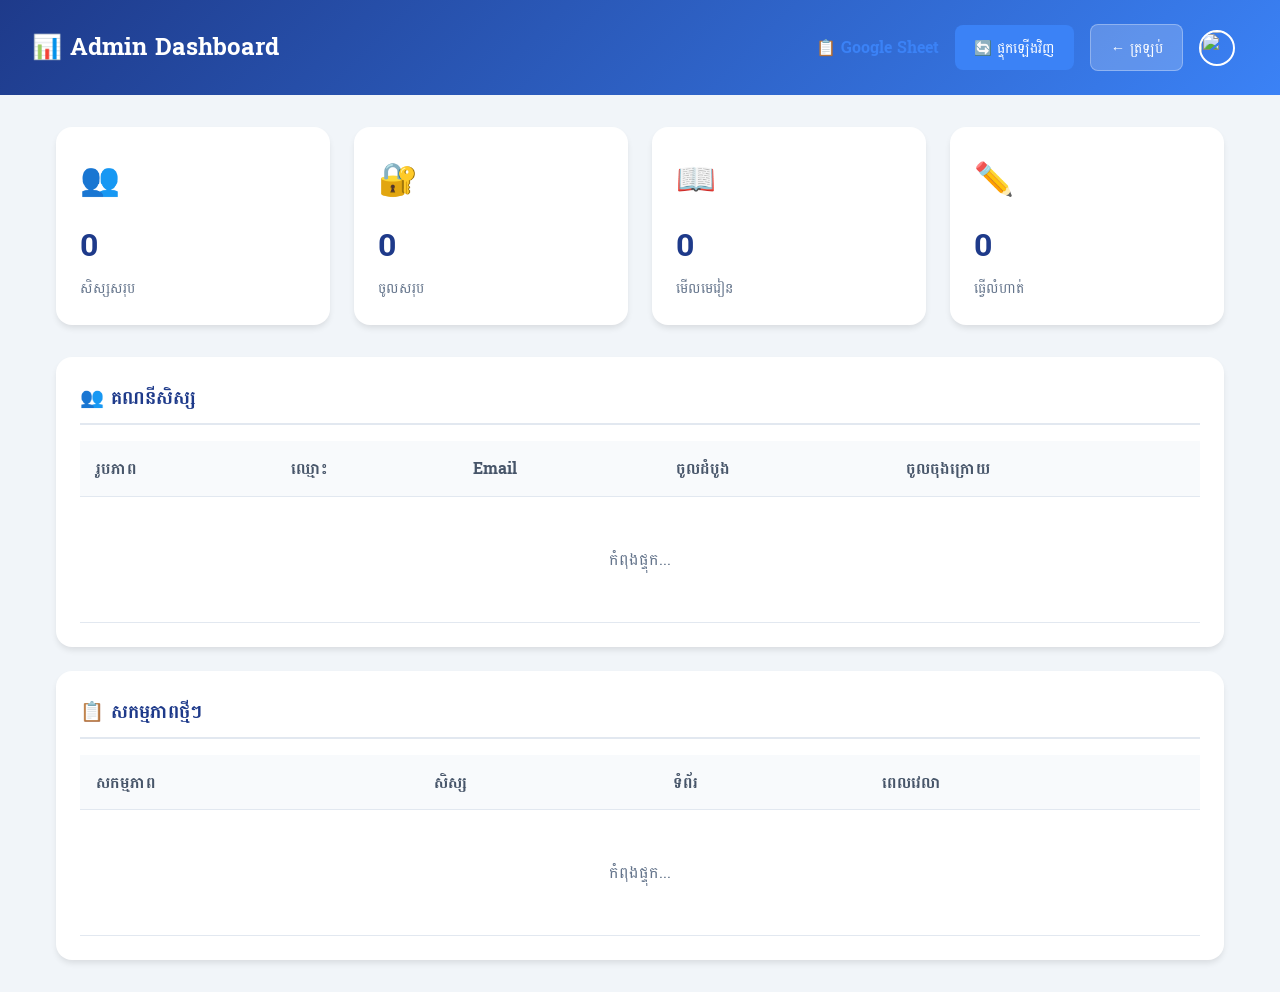
==== admin.html @ a10d77ac "Update with real Google Apps Script URL" ====
<!DOCTYPE html>
<html lang="km">
<head>
    <meta charset="UTF-8">
    <meta name="viewport" content="width=device-width, initial-scale=1.0">
    <title>Admin Dashboard - គណិតវិទ្យា</title>
    <link rel="preconnect" href="https://fonts.googleapis.com">
    <link href="https://fonts.googleapis.com/css2?family=Battambang:wght@300;400;500;600;700;800;900&display=swap" rel="stylesheet">
    <style>
        * { margin: 0; padding: 0; box-sizing: border-box; }
        
        body {
            min-height: 100vh;
            background: #f1f5f9;
            font-family: 'Battambang', sans-serif;
        }
        
        .header {
            background: linear-gradient(135deg, #1e3a8a 0%, #3b82f6 100%);
            color: white;
            padding: 1.5rem 2rem;
            display: flex;
            justify-content: space-between;
            align-items: center;
        }
        
        .header-title {
            font-size: 1.5rem;
            font-weight: 700;
        }
        
        .header-actions {
            display: flex;
            gap: 1rem;
            align-items: center;
        }
        
        .user-info {
            display: flex;
            align-items: center;
            gap: 0.8rem;
        }
        
        .user-avatar {
            width: 36px;
            height: 36px;
            border-radius: 50%;
            border: 2px solid white;
        }
        
        .back-btn {
            padding: 0.6rem 1.2rem;
            background: rgba(255,255,255,0.2);
            border: 1px solid rgba(255,255,255,0.3);
            color: white;
            border-radius: 8px;
            cursor: pointer;
            font-family: 'Battambang', sans-serif;
            font-size: 0.9rem;
        }
        
        .back-btn:hover {
            background: rgba(255,255,255,0.3);
        }
        
        .container {
            max-width: 1200px;
            margin: 2rem auto;
            padding: 0 1rem;
        }
        
        .stats-grid {
            display: grid;
            grid-template-columns: repeat(auto-fit, minmax(250px, 1fr));
            gap: 1.5rem;
            margin-bottom: 2rem;
        }
        
        .stat-card {
            background: white;
            border-radius: 16px;
            padding: 1.5rem;
            box-shadow: 0 4px 6px -1px rgba(0,0,0,0.1);
        }
        
        .stat-icon {
            font-size: 2rem;
            margin-bottom: 0.5rem;
        }
        
        .stat-value {
            font-size: 2rem;
            font-weight: 700;
            color: #1e3a8a;
        }
        
        .stat-label {
            font-size: 0.9rem;
            color: #64748b;
        }
        
        .section {
            background: white;
            border-radius: 16px;
            padding: 1.5rem;
            margin-bottom: 1.5rem;
            box-shadow: 0 4px 6px -1px rgba(0,0,0,0.1);
        }
        
        .section-title {
            font-size: 1.2rem;
            font-weight: 700;
            color: #1e3a8a;
            margin-bottom: 1rem;
            padding-bottom: 0.5rem;
            border-bottom: 2px solid #e2e8f0;
        }
        
        .table-container {
            overflow-x: auto;
        }
        
        table {
            width: 100%;
            border-collapse: collapse;
        }
        
        th, td {
            padding: 0.8rem 1rem;
            text-align: left;
            border-bottom: 1px solid #e2e8f0;
        }
        
        th {
            background: #f8fafc;
            font-weight: 600;
            color: #475569;
        }
        
        tr:hover {
            background: #f8fafc;
        }
        
        .user-cell {
            display: flex;
            align-items: center;
            gap: 0.8rem;
        }
        
        .user-cell img {
            width: 32px;
            height: 32px;
            border-radius: 50%;
        }
        
        .badge {
            padding: 0.3rem 0.8rem;
            border-radius: 20px;
            font-size: 0.8rem;
            font-weight: 600;
        }
        
        .badge-login {
            background: #dcfce7;
            color: #16a34a;
        }
        
        .badge-view {
            background: #dbeafe;
            color: #2563eb;
        }
        
        .badge-exercise {
            background: #fef3c7;
            color: #d97706;
        }
        
        .loading {
            text-align: center;
            padding: 3rem;
            color: #64748b;
        }
        
        .refresh-btn {
            padding: 0.6rem 1.2rem;
            background: #3b82f6;
            color: white;
            border: none;
            border-radius: 8px;
            cursor: pointer;
            font-family: 'Battambang', sans-serif;
            font-size: 0.9rem;
        }
        
        .refresh-btn:hover {
            background: #2563eb;
        }
        
        .sheet-link {
            color: #3b82f6;
            text-decoration: none;
            font-weight: 600;
        }
        
        .sheet-link:hover {
            text-decoration: underline;
        }
    </style>
</head>
<body>
    <header class="header">
        <h1 class="header-title">📊 Admin Dashboard</h1>
        <div class="header-actions">
            <a href="https://docs.google.com/spreadsheets/d/1l9V4UVnve5cp9ut5Rghq6HbouIcmZEASnyBq2fYlg0M/edit?gid=0#gid=0" target="_blank" class="sheet-link">📋 Google Sheet</a>
            <button class="refresh-btn" onclick="loadData()">🔄 ផ្ទុកឡើងវិញ</button>
            <button class="back-btn" onclick="window.location.href='index.html'">← ត្រឡប់</button>
            <div class="user-info">
                <img id="userAvatar" class="user-avatar" src="" alt="">
                <span id="userName"></span>
            </div>
        </div>
    </header>
    
    <div class="container">
        <div class="stats-grid">
            <div class="stat-card">
                <div class="stat-icon">👥</div>
                <div class="stat-value" id="totalUsers">0</div>
                <div class="stat-label">សិស្សសរុប</div>
            </div>
            <div class="stat-card">
                <div class="stat-icon">🔐</div>
                <div class="stat-value" id="totalLogins">0</div>
                <div class="stat-label">ចូលសរុប</div>
            </div>
            <div class="stat-card">
                <div class="stat-icon">📖</div>
                <div class="stat-value" id="totalViews">0</div>
                <div class="stat-label">មើលមេរៀន</div>
            </div>
            <div class="stat-card">
                <div class="stat-icon">✏️</div>
                <div class="stat-value" id="totalExercises">0</div>
                <div class="stat-label">ធ្វើលំហាត់</div>
            </div>
        </div>
        
        <div class="section">
            <h2 class="section-title">👥 គណនីសិស្ស</h2>
            <div class="table-container">
                <table>
                    <thead>
                        <tr>
                            <th>រូបភាព</th>
                            <th>ឈ្មោះ</th>
                            <th>Email</th>
                            <th>ចូលដំបូង</th>
                            <th>ចូលចុងក្រោយ</th>
                        </tr>
                    </thead>
                    <tbody id="usersTable">
                        <tr><td colspan="5" class="loading">កំពុងផ្ទុក...</td></tr>
                    </tbody>
                </table>
            </div>
        </div>
        
        <div class="section">
            <h2 class="section-title">📋 សកម្មភាពថ្មីៗ</h2>
            <div class="table-container">
                <table>
                    <thead>
                        <tr>
                            <th>សកម្មភាព</th>
                            <th>សិស្ស</th>
                            <th>ទំព័រ</th>
                            <th>ពេលវេលា</th>
                        </tr>
                    </thead>
                    <tbody id="activityTable">
                        <tr><td colspan="4" class="loading">កំពុងផ្ទុក...</td></tr>
                    </tbody>
                </table>
            </div>
        </div>
    </div>
    
    <!-- Firebase SDK -->
    <script src="https://www.gstatic.com/firebasejs/10.12.0/firebase-app-compat.js"></script>
    <script src="https://www.gstatic.com/firebasejs/10.12.0/firebase-auth-compat.js"></script>
    <script src="https://www.gstatic.com/firebasejs/10.12.0/firebase-firestore-compat.js"></script>
    
    <script src="js/firebase-config.js"></script>
    
    <script>
        const userAvatar = document.getElementById('userAvatar');
        const userName = document.getElementById('userName');
        
        // Google Sheet URL - Replace with your actual sheet URL
        const GOOGLE_SHEET_URL = 'https://script.google.com/macros/s/AKfycbxwlV64c9Xj6CDhg-eD050mSfh7cs-UqHBuxwqwMRKo7W__kxbddenjR0omnur53tuB7Q/exec';
        
        // Check auth
        auth.onAuthStateChanged((user) => {
            if (!user) {
                window.location.href = 'login.html';
                return;
            }
            
            userAvatar.src = user.photoURL || '';
            userName.textContent = user.displayName || user.email;
            
            loadData();
        });
        
        // Load data from Google Sheets
        async function loadData() {
            try {
                // Fetch users
                const usersResponse = await fetch(`${GOOGLE_SHEET_URL}?action=users`);
                const users = await usersResponse.json();
                
                // Fetch activity
                const activityResponse = await fetch(`${GOOGLE_SHEET_URL}?action=activity`);
                const activity = await activityResponse.json();
                
                // Update stats
                document.getElementById('totalUsers').textContent = users.length || 0;
                
                // Count logins
                const logins = activity.filter(a => a.action === 'login');
                document.getElementById('totalLogins').textContent = logins.length || 0;
                
                // Count page views
                const views = activity.filter(a => a.action === 'view_topic');
                document.getElementById('totalViews').textContent = views.length || 0;
                
                // Count exercises
                const exercises = activity.filter(a => a.action === 'view_exercise');
                document.getElementById('totalExercises').textContent = exercises.length || 0;
                
                // Render users table
                renderUsers(users);
                
                // Render activity table
                renderActivity(activity.slice(0, 20)); // Show last 20
                
            } catch (error) {
                console.error('Error loading data:', error);
                document.getElementById('usersTable').innerHTML = 
                    '<tr><td colspan="5" style="color:#dc2626;">មានកំហុសក្នុងការផ្ទុកទិន្នន័។ សូមពិនិត្យ Google Apps Script។</td></tr>';
            }
        }
        
        // Render users table
        function renderUsers(users) {
            const tbody = document.getElementById('usersTable');
            
            if (!users || users.length === 0) {
                tbody.innerHTML = '<tr><td colspan="5" style="text-align:center;color:#64748b;">មិនទាន់មានសិស្សចុះឈ្មោះ</td></tr>';
                return;
            }
            
            tbody.innerHTML = users.map(user => `
                <tr>
                    <td><img src="${user.photo || 'https://via.placeholder.com/32'}" style="width:32px;height:32px;border-radius:50%;"></td>
                    <td>${user.name || 'មិនស្គាល់'}</td>
                    <td>${user.email || '-'}</td>
                    <td>${user.firstLogin || '-'}</td>
                    <td>${user.lastLogin || '-'}</td>
                </tr>
            `).join('');
        }
        
        // Render activity table
        function renderActivity(activity) {
            const tbody = document.getElementById('activityTable');
            
            if (!activity || activity.length === 0) {
                tbody.innerHTML = '<tr><td colspan="4" style="text-align:center;color:#64748b;">មិនទាន់មានសកម្មភាព</td></tr>';
                return;
            }
            
            tbody.innerHTML = activity.map(item => {
                let badgeClass = 'badge-login';
                let actionText = 'ចូល';
                
                if (item.action === 'view_topic') {
                    badgeClass = 'badge-view';
                    actionText = 'មើលមេរៀន';
                } else if (item.action === 'view_exercise') {
                    badgeClass = 'badge-exercise';
                    actionText = 'ធ្វើលំហាត់';
                }
                
                return `
                    <tr>
                        <td><span class="badge ${badgeClass}">${actionText}</span></td>
                        <td>${item.userName || 'មិនស្គាល់'}</td>
                        <td>${item.page || '-'}</td>
                        <td>${item.timestamp || '-'}</td>
                    </tr>
                `;
            }).join('');
        }
    </script>
</body>
</html>
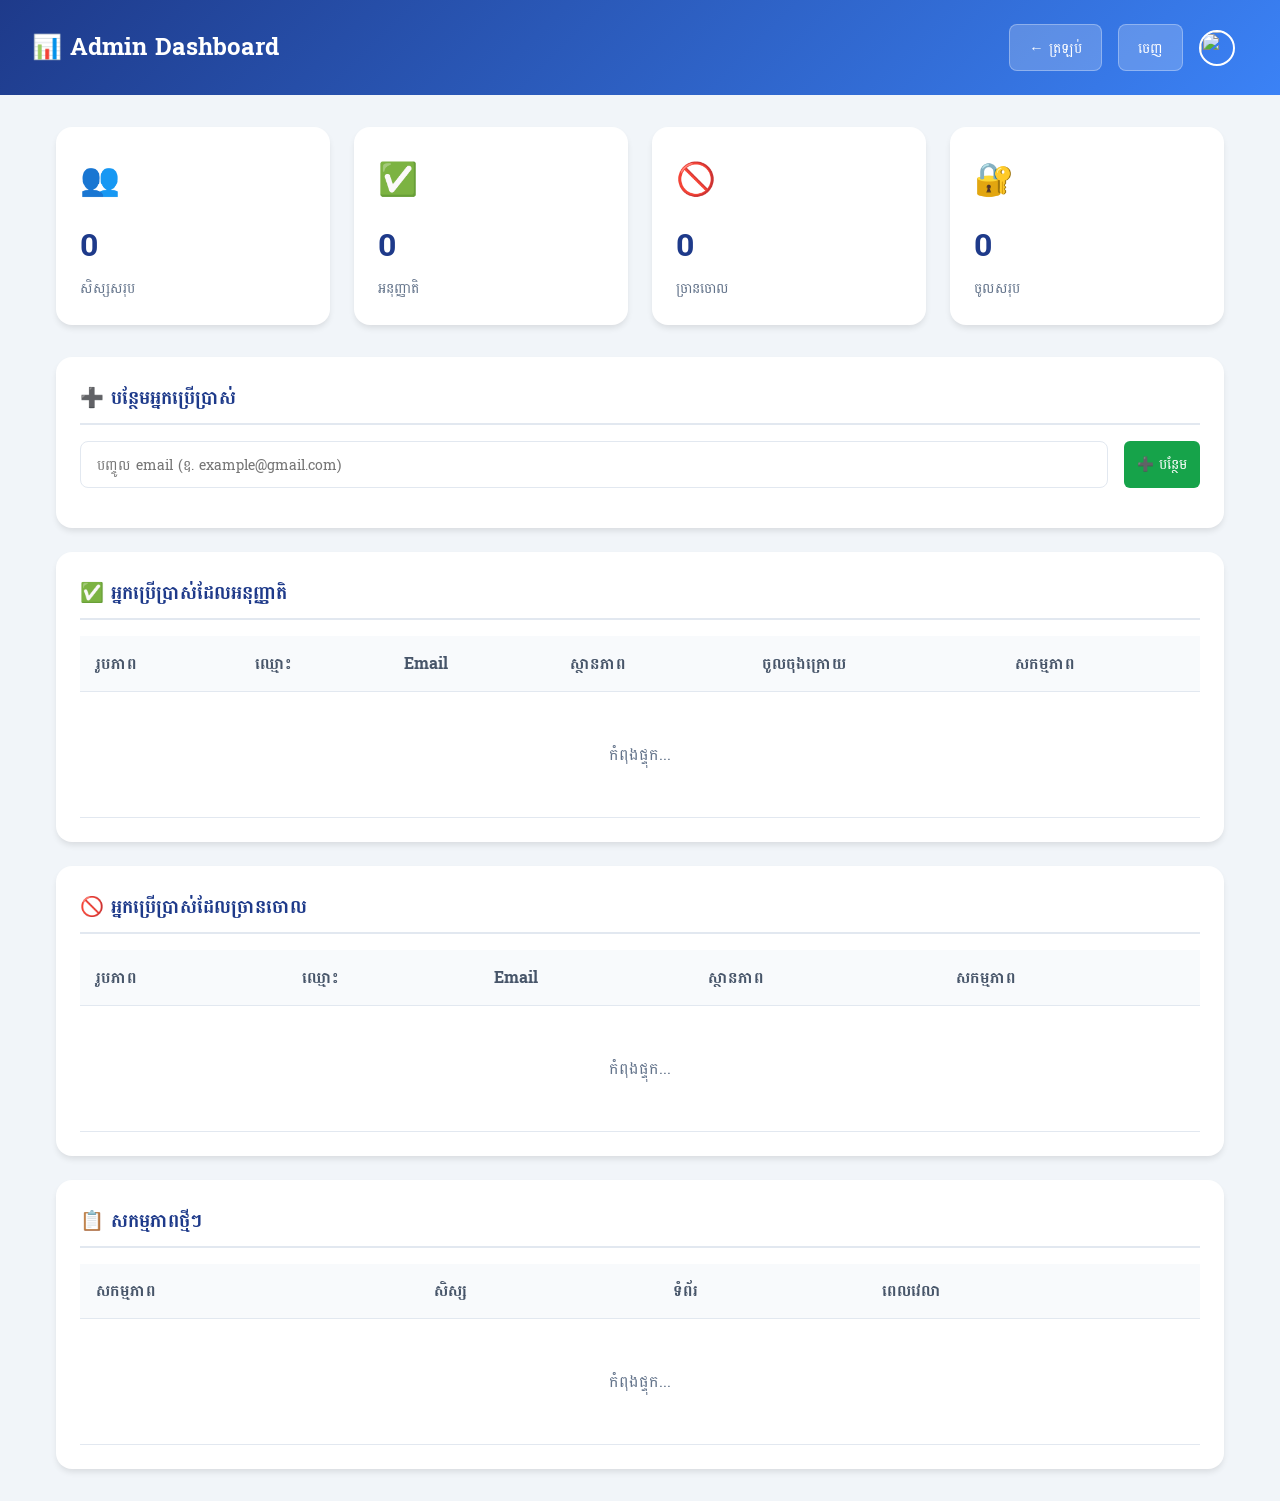
==== commit e7d013a0: "Add user management: allow/block/delete users, check access permissions" ====
--- a/admin.html
+++ b/admin.html
@@ -48,7 +48,7 @@
             border: 2px solid white;
         }
         
-        .back-btn {
+        .back-btn, .logout-btn {
             padding: 0.6rem 1.2rem;
             background: rgba(255,255,255,0.2);
             border: 1px solid rgba(255,255,255,0.3);
@@ -59,7 +59,7 @@
             font-size: 0.9rem;
         }
         
-        .back-btn:hover {
+        .back-btn:hover, .logout-btn:hover {
             background: rgba(255,255,255,0.3);
         }
         
@@ -71,7 +71,7 @@
         
         .stats-grid {
             display: grid;
-            grid-template-columns: repeat(auto-fit, minmax(250px, 1fr));
+            grid-template-columns: repeat(auto-fit, minmax(200px, 1fr));
             gap: 1.5rem;
             margin-bottom: 2rem;
         }
@@ -107,13 +107,19 @@
             box-shadow: 0 4px 6px -1px rgba(0,0,0,0.1);
         }
         
+        .section-header {
+            display: flex;
+            justify-content: space-between;
+            align-items: center;
+            margin-bottom: 1rem;
+            padding-bottom: 0.5rem;
+            border-bottom: 2px solid #e2e8f0;
+        }
+        
         .section-title {
             font-size: 1.2rem;
             font-weight: 700;
             color: #1e3a8a;
-            margin-bottom: 1rem;
-            padding-bottom: 0.5rem;
-            border-bottom: 2px solid #e2e8f0;
         }
         
         .table-container {
@@ -160,6 +166,16 @@
             font-weight: 600;
         }
         
+        .badge-allowed {
+            background: #dcfce7;
+            color: #16a34a;
+        }
+        
+        .badge-blocked {
+            background: #fee2e2;
+            color: #dc2626;
+        }
+        
         .badge-login {
             background: #dcfce7;
             color: #16a34a;
@@ -170,9 +186,69 @@
             color: #2563eb;
         }
         
-        .badge-exercise {
-            background: #fef3c7;
-            color: #d97706;
+        .btn {
+            padding: 0.4rem 0.8rem;
+            border: none;
+            border-radius: 6px;
+            cursor: pointer;
+            font-family: 'Battambang', sans-serif;
+            font-size: 0.85rem;
+        }
+        
+        .btn-danger {
+            background: #dc2626;
+            color: white;
+        }
+        
+        .btn-danger:hover {
+            background: #b91c1c;
+        }
+        
+        .btn-success {
+            background: #16a34a;
+            color: white;
+        }
+        
+        .btn-success:hover {
+            background: #15803d;
+        }
+        
+        .btn-warning {
+            background: #d97706;
+            color: white;
+        }
+        
+        .btn-warning:hover {
+            background: #b45309;
+        }
+        
+        .btn-primary {
+            background: #3b82f6;
+            color: white;
+        }
+        
+        .btn-primary:hover {
+            background: #2563eb;
+        }
+        
+        .add-user-form {
+            display: flex;
+            gap: 1rem;
+            margin-bottom: 1rem;
+        }
+        
+        .add-user-form input {
+            flex: 1;
+            padding: 0.6rem 1rem;
+            border: 1px solid #e2e8f0;
+            border-radius: 8px;
+            font-family: 'Battambang', sans-serif;
+            font-size: 0.9rem;
+        }
+        
+        .add-user-form input:focus {
+            outline: none;
+            border-color: #3b82f6;
         }
         
         .loading {
@@ -181,29 +257,69 @@
             color: #64748b;
         }
         
-        .refresh-btn {
-            padding: 0.6rem 1.2rem;
-            background: #3b82f6;
+        .action-btns {
+            display: flex;
+            gap: 0.5rem;
+        }
+        
+        .modal {
+            display: none;
+            position: fixed;
+            top: 0;
+            left: 0;
+            width: 100%;
+            height: 100%;
+            background: rgba(0,0,0,0.5);
+            z-index: 1000;
+            align-items: center;
+            justify-content: center;
+        }
+        
+        .modal.active {
+            display: flex;
+        }
+        
+        .modal-content {
+            background: white;
+            padding: 2rem;
+            border-radius: 16px;
+            max-width: 400px;
+            width: 90%;
+        }
+        
+        .modal-title {
+            font-size: 1.2rem;
+            font-weight: 700;
+            margin-bottom: 1rem;
+            color: #1e3a8a;
+        }
+        
+        .modal-actions {
+            display: flex;
+            gap: 1rem;
+            justify-content: flex-end;
+            margin-top: 1.5rem;
+        }
+        
+        .toast {
+            position: fixed;
+            bottom: 2rem;
+            right: 2rem;
+            background: #16a34a;
             color: white;
-            border: none;
+            padding: 1rem 1.5rem;
             border-radius: 8px;
-            cursor: pointer;
-            font-family: 'Battambang', sans-serif;
-            font-size: 0.9rem;
-        }
-        
-        .refresh-btn:hover {
-            background: #2563eb;
-        }
-        
-        .sheet-link {
-            color: #3b82f6;
-            text-decoration: none;
-            font-weight: 600;
-        }
-        
-        .sheet-link:hover {
-            text-decoration: underline;
+            box-shadow: 0 4px 6px -1px rgba(0,0,0,0.2);
+            z-index: 2000;
+            display: none;
+        }
+        
+        .toast.show {
+            display: block;
+        }
+        
+        .toast.error {
+            background: #dc2626;
         }
     </style>
 </head>
@@ -211,9 +327,8 @@
     <header class="header">
         <h1 class="header-title">📊 Admin Dashboard</h1>
         <div class="header-actions">
-            <a href="https://docs.google.com/spreadsheets/d/1l9V4UVnve5cp9ut5Rghq6HbouIcmZEASnyBq2fYlg0M/edit?gid=0#gid=0" target="_blank" class="sheet-link">📋 Google Sheet</a>
-            <button class="refresh-btn" onclick="loadData()">🔄 ផ្ទុកឡើងវិញ</button>
             <button class="back-btn" onclick="window.location.href='index.html'">← ត្រឡប់</button>
+            <button class="logout-btn" onclick="signOut()">ចេញ</button>
             <div class="user-info">
                 <img id="userAvatar" class="user-avatar" src="" alt="">
                 <span id="userName"></span>
@@ -222,6 +337,7 @@
     </header>
     
     <div class="container">
+        <!-- Stats -->
         <div class="stats-grid">
             <div class="stat-card">
                 <div class="stat-icon">👥</div>
@@ -229,24 +345,38 @@
                 <div class="stat-label">សិស្សសរុប</div>
             </div>
             <div class="stat-card">
+                <div class="stat-icon">✅</div>
+                <div class="stat-value" id="totalAllowed">0</div>
+                <div class="stat-label">អនុញ្ញាតិ</div>
+            </div>
+            <div class="stat-card">
+                <div class="stat-icon">🚫</div>
+                <div class="stat-value" id="totalBlocked">0</div>
+                <div class="stat-label">ច្រានចោល</div>
+            </div>
+            <div class="stat-card">
                 <div class="stat-icon">🔐</div>
                 <div class="stat-value" id="totalLogins">0</div>
                 <div class="stat-label">ចូលសរុប</div>
             </div>
-            <div class="stat-card">
-                <div class="stat-icon">📖</div>
-                <div class="stat-value" id="totalViews">0</div>
-                <div class="stat-label">មើលមេរៀន</div>
-            </div>
-            <div class="stat-card">
-                <div class="stat-icon">✏️</div>
-                <div class="stat-value" id="totalExercises">0</div>
-                <div class="stat-label">ធ្វើលំហាត់</div>
-            </div>
         </div>
         
+        <!-- Add Allowed User -->
         <div class="section">
-            <h2 class="section-title">👥 គណនីសិស្ស</h2>
+            <div class="section-header">
+                <h2 class="section-title">➕ បន្ថែមអ្នកប្រើប្រាស់</h2>
+            </div>
+            <div class="add-user-form">
+                <input type="email" id="newUserEmail" placeholder="បញ្ចូល email (ឧ. example@gmail.com)">
+                <button class="btn btn-success" onclick="addAllowedUser()">➕ បន្ថែម</button>
+            </div>
+        </div>
+        
+        <!-- Allowed Users List -->
+        <div class="section">
+            <div class="section-header">
+                <h2 class="section-title">✅ អ្នកប្រើប្រាស់ដែលអនុញ្ញាតិ</h2>
+            </div>
             <div class="table-container">
                 <table>
                     <thead>
@@ -254,19 +384,46 @@
                             <th>រូបភាព</th>
                             <th>ឈ្មោះ</th>
                             <th>Email</th>
-                            <th>ចូលដំបូង</th>
+                            <th>ស្ថានភាព</th>
                             <th>ចូលចុងក្រោយ</th>
+                            <th>សកម្មភាព</th>
                         </tr>
                     </thead>
-                    <tbody id="usersTable">
+                    <tbody id="allowedUsersTable">
+                        <tr><td colspan="6" class="loading">កំពុងផ្ទុក...</td></tr>
+                    </tbody>
+                </table>
+            </div>
+        </div>
+        
+        <!-- Blocked Users List -->
+        <div class="section">
+            <div class="section-header">
+                <h2 class="section-title">🚫 អ្នកប្រើប្រាស់ដែលច្រានចោល</h2>
+            </div>
+            <div class="table-container">
+                <table>
+                    <thead>
+                        <tr>
+                            <th>រូបភាព</th>
+                            <th>ឈ្មោះ</th>
+                            <th>Email</th>
+                            <th>ស្ថានភាព</th>
+                            <th>សកម្មភាព</th>
+                        </tr>
+                    </thead>
+                    <tbody id="blockedUsersTable">
                         <tr><td colspan="5" class="loading">កំពុងផ្ទុក...</td></tr>
                     </tbody>
                 </table>
             </div>
         </div>
         
+        <!-- Recent Activity -->
         <div class="section">
-            <h2 class="section-title">📋 សកម្មភាពថ្មីៗ</h2>
+            <div class="section-header">
+                <h2 class="section-title">📋 សកម្មភាពថ្មីៗ</h2>
+            </div>
             <div class="table-container">
                 <table>
                     <thead>
@@ -285,6 +442,22 @@
         </div>
     </div>
     
+    <!-- Delete Modal -->
+    <div class="modal" id="deleteModal">
+        <div class="modal-content">
+            <h3 class="modal-title">⚠️ លុបអ្នកប្រើប្រាស់</h3>
+            <p>តើអ្នកពិតជាចង់លុបអ្នកប្រើប្រាស់នេះមែនទេ?</p>
+            <p id="deleteUserName" style="font-weight:600;color:#1e3a8a;margin-top:0.5rem;"></p>
+            <div class="modal-actions">
+                <button class="btn btn-primary" onclick="closeModal()">បោះបង់</button>
+                <button class="btn btn-danger" onclick="confirmDelete()">លុប</button>
+            </div>
+        </div>
+    </div>
+    
+    <!-- Toast -->
+    <div class="toast" id="toast"></div>
+    
     <!-- Firebase SDK -->
     <script src="https://www.gstatic.com/firebasejs/10.12.0/firebase-app-compat.js"></script>
     <script src="https://www.gstatic.com/firebasejs/10.12.0/firebase-auth-compat.js"></script>
@@ -293,11 +466,7 @@
     <script src="js/firebase-config.js"></script>
     
     <script>
-        const userAvatar = document.getElementById('userAvatar');
-        const userName = document.getElementById('userName');
-        
-        // Google Sheet URL - Replace with your actual sheet URL
-        const GOOGLE_SHEET_URL = 'https://script.google.com/macros/s/AKfycbxwlV64c9Xj6CDhg-eD050mSfh7cs-UqHBuxwqwMRKo7W__kxbddenjR0omnur53tuB7Q/exec';
+        let currentDeleteUserId = null;
         
         // Check auth
         auth.onAuthStateChanged((user) => {
@@ -306,76 +475,134 @@
                 return;
             }
             
-            userAvatar.src = user.photoURL || '';
-            userName.textContent = user.displayName || user.email;
+            // Check if user is admin
+            if (!isAdmin(user)) {
+                alert('អ្នកមិនមានសិទ្ធិចូលទំព័រនេះទេ។');
+                window.location.href = 'index.html';
+                return;
+            }
+            
+            document.getElementById('userAvatar').src = user.photoURL || '';
+            document.getElementById('userName').textContent = user.displayName || user.email;
             
             loadData();
         });
         
-        // Load data from Google Sheets
+        // Sign Out
+        function signOut() {
+            auth.signOut().then(() => {
+                window.location.href = 'login.html';
+            });
+        }
+        
+        // Load all data
         async function loadData() {
             try {
-                // Fetch users
-                const usersResponse = await fetch(`${GOOGLE_SHEET_URL}?action=users`);
-                const users = await usersResponse.json();
-                
-                // Fetch activity
-                const activityResponse = await fetch(`${GOOGLE_SHEET_URL}?action=activity`);
-                const activity = await activityResponse.json();
-                
-                // Update stats
-                document.getElementById('totalUsers').textContent = users.length || 0;
-                
-                // Count logins
-                const logins = activity.filter(a => a.action === 'login');
-                document.getElementById('totalLogins').textContent = logins.length || 0;
-                
-                // Count page views
-                const views = activity.filter(a => a.action === 'view_topic');
-                document.getElementById('totalViews').textContent = views.length || 0;
-                
-                // Count exercises
-                const exercises = activity.filter(a => a.action === 'view_exercise');
-                document.getElementById('totalExercises').textContent = exercises.length || 0;
-                
-                // Render users table
-                renderUsers(users);
-                
-                // Render activity table
-                renderActivity(activity.slice(0, 20)); // Show last 20
+                // Get all users
+                const usersSnapshot = await db.collection('users').get();
+                const users = usersSnapshot.docs.map(doc => ({
+                    id: doc.id,
+                    ...doc.data()
+                }));
+                
+                // Get allowed emails
+                const allowedSnapshot = await db.collection('allowedEmails').get();
+                const allowedEmails = allowedSnapshot.docs.map(doc => doc.id);
+                
+                // Get blocked emails
+                const blockedSnapshot = await db.collection('blockedEmails').get();
+                const blockedEmails = blockedSnapshot.docs.map(doc => doc.id);
+                
+                // Get activity
+                const activitySnapshot = await db.collection('activity')
+                    .orderBy('timestamp', 'desc')
+                    .limit(50)
+                    .get();
+                const activity = activitySnapshot.docs.map(doc => ({
+                    id: doc.id,
+                    ...doc.data()
+                }));
+                
+                // Calculate stats
+                document.getElementById('totalUsers').textContent = users.length;
+                document.getElementById('totalAllowed').textContent = allowedEmails.length;
+                document.getElementById('totalBlocked').textContent = blockedEmails.length;
+                document.getElementById('totalLogins').textContent = activity.filter(a => a.action === 'login').length;
+                
+                // Render tables
+                renderAllowedUsers(users, allowedEmails, blockedEmails);
+                renderBlockedUsers(users, blockedEmails);
+                renderActivity(activity);
                 
             } catch (error) {
                 console.error('Error loading data:', error);
-                document.getElementById('usersTable').innerHTML = 
-                    '<tr><td colspan="5" style="color:#dc2626;">មានកំហុសក្នុងការផ្ទុកទិន្នន័។ សូមពិនិត្យ Google Apps Script។</td></tr>';
-            }
-        }
-        
-        // Render users table
-        function renderUsers(users) {
-            const tbody = document.getElementById('usersTable');
-            
-            if (!users || users.length === 0) {
-                tbody.innerHTML = '<tr><td colspan="5" style="text-align:center;color:#64748b;">មិនទាន់មានសិស្សចុះឈ្មោះ</td></tr>';
+                showToast('មានកំហុសក្នុងការផ្ទុកទិន្នន័', true);
+            }
+        }
+        
+        // Render allowed users
+        function renderAllowedUsers(users, allowedEmails, blockedEmails) {
+            const tbody = document.getElementById('allowedUsersTable');
+            
+            // Filter users that are allowed
+            const allowedUsers = users.filter(u => 
+                allowedEmails.includes(u.email) && !blockedEmails.includes(u.email)
+            );
+            
+            if (allowedUsers.length === 0) {
+                tbody.innerHTML = '<tr><td colspan="6" style="text-align:center;color:#64748b;">មិនទាន់មានអ្នកប្រើប្រាស់</td></tr>';
                 return;
             }
             
-            tbody.innerHTML = users.map(user => `
+            tbody.innerHTML = allowedUsers.map(user => {
+                const lastLogin = user.lastLogin ? new Date(user.lastLogin.seconds * 1000).toLocaleString('km-KH') : '-';
+                return `
+                    <tr>
+                        <td><img src="${user.photo || 'https://via.placeholder.com/32'}" style="width:32px;height:32px;border-radius:50%;"></td>
+                        <td>${user.name || 'មិនស្គាល់'}</td>
+                        <td>${user.email || '-'}</td>
+                        <td><span class="badge badge-allowed">អនុញ្ញាតិ</span></td>
+                        <td>${lastLogin}</td>
+                        <td class="action-btns">
+                            <button class="btn btn-warning" onclick="blockUser('${user.email}')">🚫 ច្រានចោល</button>
+                            <button class="btn btn-danger" onclick="deleteUser('${user.id}', '${user.name || user.email}')">🗑️ លុប</button>
+                        </td>
+                    </tr>
+                `;
+            }).join('');
+        }
+        
+        // Render blocked users
+        function renderBlockedUsers(users, blockedEmails) {
+            const tbody = document.getElementById('blockedUsersTable');
+            
+            // Filter users that are blocked
+            const blockedUsers = users.filter(u => blockedEmails.includes(u.email));
+            
+            if (blockedUsers.length === 0) {
+                tbody.innerHTML = '<tr><td colspan="5" style="text-align:center;color:#64748b;">មិនមានអ្នកប្រើប្រាស់ដែលច្រានចោល</td></tr>';
+                return;
+            }
+            
+            tbody.innerHTML = blockedUsers.map(user => `
                 <tr>
                     <td><img src="${user.photo || 'https://via.placeholder.com/32'}" style="width:32px;height:32px;border-radius:50%;"></td>
                     <td>${user.name || 'មិនស្គាល់'}</td>
                     <td>${user.email || '-'}</td>
-                    <td>${user.firstLogin || '-'}</td>
-                    <td>${user.lastLogin || '-'}</td>
+                    <td><span class="badge badge-blocked">ច្រានចោល</span></td>
+                    <td class="action-btns">
+                        <button class="btn btn-success" onclick="unblockUser('${user.email}')">✅ អនុញ្ញាតិ</button>
+                        <button class="btn btn-danger" onclick="deleteUser('${user.id}', '${user.name || user.email}')">🗑️ លុប</button>
+                    </td>
                 </tr>
             `).join('');
         }
         
-        // Render activity table
+        // Render activity
         function renderActivity(activity) {
             const tbody = document.getElementById('activityTable');
             
-            if (!activity || activity.length === 0) {
+            if (activity.length === 0) {
                 tbody.innerHTML = '<tr><td colspan="4" style="text-align:center;color:#64748b;">មិនទាន់មានសកម្មភាព</td></tr>';
                 return;
             }
@@ -387,21 +614,166 @@
                 if (item.action === 'view_topic') {
                     badgeClass = 'badge-view';
                     actionText = 'មើលមេរៀន';
-                } else if (item.action === 'view_exercise') {
-                    badgeClass = 'badge-exercise';
-                    actionText = 'ធ្វើលំហាត់';
                 }
+                
+                const time = item.timestamp ? new Date(item.timestamp.seconds * 1000).toLocaleString('km-KH') : '-';
                 
                 return `
                     <tr>
                         <td><span class="badge ${badgeClass}">${actionText}</span></td>
                         <td>${item.userName || 'មិនស្គាល់'}</td>
                         <td>${item.page || '-'}</td>
-                        <td>${item.timestamp || '-'}</td>
+                        <td>${time}</td>
                     </tr>
                 `;
             }).join('');
         }
+        
+        // Add allowed user
+        async function addAllowedUser() {
+            const emailInput = document.getElementById('newUserEmail');
+            const email = emailInput.value.trim();
+            
+            if (!email) {
+                showToast('សូមបញ្ចូល email', true);
+                return;
+            }
+            
+            if (!email.includes('@')) {
+                showToast('Email មិនត្រឹមត្រូវ', true);
+                return;
+            }
+            
+            try {
+                // Add to allowedEmails collection
+                await db.collection('allowedEmails').doc(email).set({
+                    email: email,
+                    addedAt: firebase.firestore.FieldValue.serverTimestamp(),
+                    addedBy: auth.currentUser.email
+                });
+                
+                // Remove from blockedEmails if exists
+                await db.collection('blockedEmails').doc(email).delete().catch(() => {});
+                
+                emailInput.value = '';
+                showToast('បានបន្ថែមអ្នកប្រើប្រាស់ដោយជោគជ័យ!');
+                loadData();
+            } catch (error) {
+                console.error('Error adding user:', error);
+                showToast('មានកំហុសក្នុងការបន្ថែម', true);
+            }
+        }
+        
+        // Block user
+        async function blockUser(email) {
+            try {
+                // Add to blockedEmails collection
+                await db.collection('blockedEmails').doc(email).set({
+                    email: email,
+                    blockedAt: firebase.firestore.FieldValue.serverTimestamp(),
+                    blockedBy: auth.currentUser.email
+                });
+                
+                // Remove from allowedEmails
+                await db.collection('allowedEmails').doc(email).delete().catch(() => {});
+                
+                showToast('បានច្រានចោលអ្នកប្រើប្រាស់');
+                loadData();
+            } catch (error) {
+                console.error('Error blocking user:', error);
+                showToast('មានកំហុសក្នុងការច្រានចោល', true);
+            }
+        }
+        
+        // Unblock user
+        async function unblockUser(email) {
+            try {
+                // Remove from blockedEmails
+                await db.collection('blockedEmails').doc(email).delete();
+                
+                // Add to allowedEmails
+                await db.collection('allowedEmails').doc(email).set({
+                    email: email,
+                    addedAt: firebase.firestore.FieldValue.serverTimestamp(),
+                    addedBy: auth.currentUser.email
+                });
+                
+                showToast('បានអនុញ្ញាតិអ្នកប្រើប្រាស់');
+                loadData();
+            } catch (error) {
+                console.error('Error unblocking user:', error);
+                showToast('មានកំហុសក្នុងការអនុញ្ញាតិ', true);
+            }
+        }
+        
+        // Delete user
+        function deleteUser(userId, userName) {
+            currentDeleteUserId = userId;
+            document.getElementById('deleteUserName').textContent = userName;
+            document.getElementById('deleteModal').classList.add('active');
+        }
+        
+        // Confirm delete
+        async function confirmDelete() {
+            if (!currentDeleteUserId) return;
+            
+            try {
+                // Get user email before deleting
+                const userDoc = await db.collection('users').doc(currentDeleteUserId).get();
+                const userData = userDoc.data();
+                
+                if (userData) {
+                    // Remove from allowedEmails and blockedEmails
+                    await db.collection('allowedEmails').doc(userData.email).delete().catch(() => {});
+                    await db.collection('blockedEmails').doc(userData.email).delete().catch(() => {});
+                }
+                
+                // Delete user document
+                await db.collection('users').doc(currentDeleteUserId).delete();
+                
+                // Delete activity by this user
+                const activitySnapshot = await db.collection('activity')
+                    .where('userId', '==', currentDeleteUserId)
+                    .get();
+                
+                const batch = db.batch();
+                activitySnapshot.docs.forEach(doc => {
+                    batch.delete(doc.ref);
+                });
+                await batch.commit();
+                
+                closeModal();
+                showToast('បានលុបអ្នកប្រើប្រាស់ដោយជោគជ័យ!');
+                loadData();
+            } catch (error) {
+                console.error('Error deleting user:', error);
+                showToast('មានកំហុសក្នុងការលុប', true);
+            }
+        }
+        
+        // Close modal
+        function closeModal() {
+            document.getElementById('deleteModal').classList.remove('active');
+            currentDeleteUserId = null;
+        }
+        
+        // Show toast notification
+        function showToast(message, isError = false) {
+            const toast = document.getElementById('toast');
+            toast.textContent = message;
+            toast.className = isError ? 'toast show error' : 'toast show';
+            
+            setTimeout(() => {
+                toast.classList.remove('show');
+            }, 3000);
+        }
+        
+        // Add Enter key support for input
+        document.getElementById('newUserEmail').addEventListener('keypress', (e) => {
+            if (e.key === 'Enter') {
+                addAllowedUser();
+            }
+        });
     </script>
 </body>
 </html>
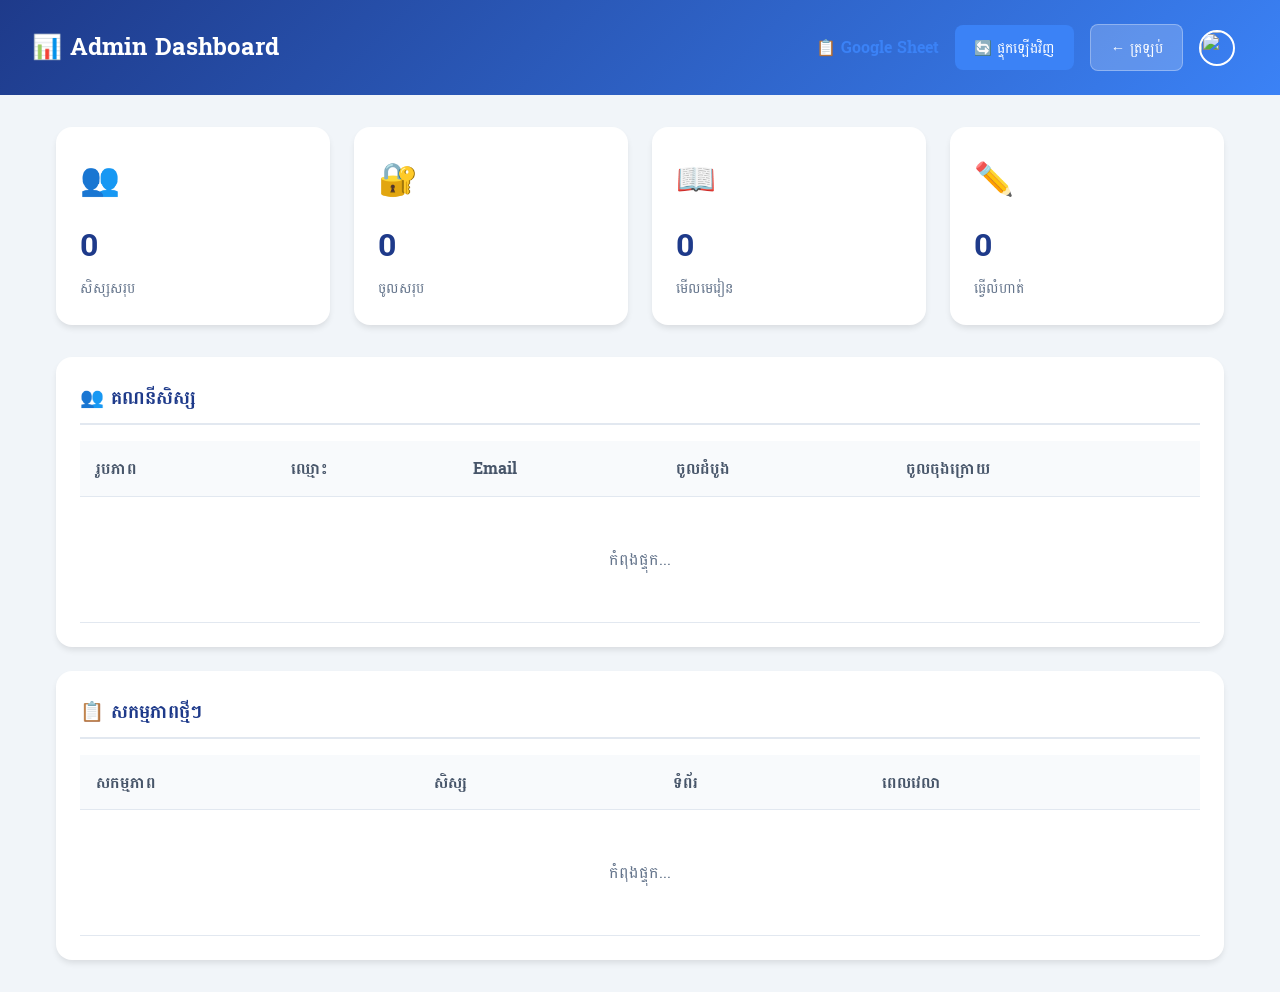
==== commit 8f32b0fa: "Revert "Add user management: allow/block/delete users, check access permissions" This reverts commit" ====
--- a/admin.html
+++ b/admin.html
@@ -48,7 +48,7 @@
             border: 2px solid white;
         }
         
-        .back-btn, .logout-btn {
+        .back-btn {
             padding: 0.6rem 1.2rem;
             background: rgba(255,255,255,0.2);
             border: 1px solid rgba(255,255,255,0.3);
@@ -59,7 +59,7 @@
             font-size: 0.9rem;
         }
         
-        .back-btn:hover, .logout-btn:hover {
+        .back-btn:hover {
             background: rgba(255,255,255,0.3);
         }
         
@@ -71,7 +71,7 @@
         
         .stats-grid {
             display: grid;
-            grid-template-columns: repeat(auto-fit, minmax(200px, 1fr));
+            grid-template-columns: repeat(auto-fit, minmax(250px, 1fr));
             gap: 1.5rem;
             margin-bottom: 2rem;
         }
@@ -107,19 +107,13 @@
             box-shadow: 0 4px 6px -1px rgba(0,0,0,0.1);
         }
         
-        .section-header {
-            display: flex;
-            justify-content: space-between;
-            align-items: center;
-            margin-bottom: 1rem;
-            padding-bottom: 0.5rem;
-            border-bottom: 2px solid #e2e8f0;
-        }
-        
         .section-title {
             font-size: 1.2rem;
             font-weight: 700;
             color: #1e3a8a;
+            margin-bottom: 1rem;
+            padding-bottom: 0.5rem;
+            border-bottom: 2px solid #e2e8f0;
         }
         
         .table-container {
@@ -166,16 +160,6 @@
             font-weight: 600;
         }
         
-        .badge-allowed {
-            background: #dcfce7;
-            color: #16a34a;
-        }
-        
-        .badge-blocked {
-            background: #fee2e2;
-            color: #dc2626;
-        }
-        
         .badge-login {
             background: #dcfce7;
             color: #16a34a;
@@ -186,69 +170,9 @@
             color: #2563eb;
         }
         
-        .btn {
-            padding: 0.4rem 0.8rem;
-            border: none;
-            border-radius: 6px;
-            cursor: pointer;
-            font-family: 'Battambang', sans-serif;
-            font-size: 0.85rem;
-        }
-        
-        .btn-danger {
-            background: #dc2626;
-            color: white;
-        }
-        
-        .btn-danger:hover {
-            background: #b91c1c;
-        }
-        
-        .btn-success {
-            background: #16a34a;
-            color: white;
-        }
-        
-        .btn-success:hover {
-            background: #15803d;
-        }
-        
-        .btn-warning {
-            background: #d97706;
-            color: white;
-        }
-        
-        .btn-warning:hover {
-            background: #b45309;
-        }
-        
-        .btn-primary {
-            background: #3b82f6;
-            color: white;
-        }
-        
-        .btn-primary:hover {
-            background: #2563eb;
-        }
-        
-        .add-user-form {
-            display: flex;
-            gap: 1rem;
-            margin-bottom: 1rem;
-        }
-        
-        .add-user-form input {
-            flex: 1;
-            padding: 0.6rem 1rem;
-            border: 1px solid #e2e8f0;
-            border-radius: 8px;
-            font-family: 'Battambang', sans-serif;
-            font-size: 0.9rem;
-        }
-        
-        .add-user-form input:focus {
-            outline: none;
-            border-color: #3b82f6;
+        .badge-exercise {
+            background: #fef3c7;
+            color: #d97706;
         }
         
         .loading {
@@ -257,69 +181,29 @@
             color: #64748b;
         }
         
-        .action-btns {
-            display: flex;
-            gap: 0.5rem;
-        }
-        
-        .modal {
-            display: none;
-            position: fixed;
-            top: 0;
-            left: 0;
-            width: 100%;
-            height: 100%;
-            background: rgba(0,0,0,0.5);
-            z-index: 1000;
-            align-items: center;
-            justify-content: center;
-        }
-        
-        .modal.active {
-            display: flex;
-        }
-        
-        .modal-content {
-            background: white;
-            padding: 2rem;
-            border-radius: 16px;
-            max-width: 400px;
-            width: 90%;
-        }
-        
-        .modal-title {
-            font-size: 1.2rem;
-            font-weight: 700;
-            margin-bottom: 1rem;
-            color: #1e3a8a;
-        }
-        
-        .modal-actions {
-            display: flex;
-            gap: 1rem;
-            justify-content: flex-end;
-            margin-top: 1.5rem;
-        }
-        
-        .toast {
-            position: fixed;
-            bottom: 2rem;
-            right: 2rem;
-            background: #16a34a;
+        .refresh-btn {
+            padding: 0.6rem 1.2rem;
+            background: #3b82f6;
             color: white;
-            padding: 1rem 1.5rem;
+            border: none;
             border-radius: 8px;
-            box-shadow: 0 4px 6px -1px rgba(0,0,0,0.2);
-            z-index: 2000;
-            display: none;
-        }
-        
-        .toast.show {
-            display: block;
-        }
-        
-        .toast.error {
-            background: #dc2626;
+            cursor: pointer;
+            font-family: 'Battambang', sans-serif;
+            font-size: 0.9rem;
+        }
+        
+        .refresh-btn:hover {
+            background: #2563eb;
+        }
+        
+        .sheet-link {
+            color: #3b82f6;
+            text-decoration: none;
+            font-weight: 600;
+        }
+        
+        .sheet-link:hover {
+            text-decoration: underline;
         }
     </style>
 </head>
@@ -327,8 +211,9 @@
     <header class="header">
         <h1 class="header-title">📊 Admin Dashboard</h1>
         <div class="header-actions">
+            <a href="https://docs.google.com/spreadsheets/d/1l9V4UVnve5cp9ut5Rghq6HbouIcmZEASnyBq2fYlg0M/edit?gid=0#gid=0" target="_blank" class="sheet-link">📋 Google Sheet</a>
+            <button class="refresh-btn" onclick="loadData()">🔄 ផ្ទុកឡើងវិញ</button>
             <button class="back-btn" onclick="window.location.href='index.html'">← ត្រឡប់</button>
-            <button class="logout-btn" onclick="signOut()">ចេញ</button>
             <div class="user-info">
                 <img id="userAvatar" class="user-avatar" src="" alt="">
                 <span id="userName"></span>
@@ -337,7 +222,6 @@
     </header>
     
     <div class="container">
-        <!-- Stats -->
         <div class="stats-grid">
             <div class="stat-card">
                 <div class="stat-icon">👥</div>
@@ -345,38 +229,24 @@
                 <div class="stat-label">សិស្សសរុប</div>
             </div>
             <div class="stat-card">
-                <div class="stat-icon">✅</div>
-                <div class="stat-value" id="totalAllowed">0</div>
-                <div class="stat-label">អនុញ្ញាតិ</div>
-            </div>
-            <div class="stat-card">
-                <div class="stat-icon">🚫</div>
-                <div class="stat-value" id="totalBlocked">0</div>
-                <div class="stat-label">ច្រានចោល</div>
-            </div>
-            <div class="stat-card">
                 <div class="stat-icon">🔐</div>
                 <div class="stat-value" id="totalLogins">0</div>
                 <div class="stat-label">ចូលសរុប</div>
             </div>
+            <div class="stat-card">
+                <div class="stat-icon">📖</div>
+                <div class="stat-value" id="totalViews">0</div>
+                <div class="stat-label">មើលមេរៀន</div>
+            </div>
+            <div class="stat-card">
+                <div class="stat-icon">✏️</div>
+                <div class="stat-value" id="totalExercises">0</div>
+                <div class="stat-label">ធ្វើលំហាត់</div>
+            </div>
         </div>
         
-        <!-- Add Allowed User -->
         <div class="section">
-            <div class="section-header">
-                <h2 class="section-title">➕ បន្ថែមអ្នកប្រើប្រាស់</h2>
-            </div>
-            <div class="add-user-form">
-                <input type="email" id="newUserEmail" placeholder="បញ្ចូល email (ឧ. example@gmail.com)">
-                <button class="btn btn-success" onclick="addAllowedUser()">➕ បន្ថែម</button>
-            </div>
-        </div>
-        
-        <!-- Allowed Users List -->
-        <div class="section">
-            <div class="section-header">
-                <h2 class="section-title">✅ អ្នកប្រើប្រាស់ដែលអនុញ្ញាតិ</h2>
-            </div>
+            <h2 class="section-title">👥 គណនីសិស្ស</h2>
             <div class="table-container">
                 <table>
                     <thead>
@@ -384,46 +254,19 @@
                             <th>រូបភាព</th>
                             <th>ឈ្មោះ</th>
                             <th>Email</th>
-                            <th>ស្ថានភាព</th>
+                            <th>ចូលដំបូង</th>
                             <th>ចូលចុងក្រោយ</th>
-                            <th>សកម្មភាព</th>
                         </tr>
                     </thead>
-                    <tbody id="allowedUsersTable">
-                        <tr><td colspan="6" class="loading">កំពុងផ្ទុក...</td></tr>
-                    </tbody>
-                </table>
-            </div>
-        </div>
-        
-        <!-- Blocked Users List -->
-        <div class="section">
-            <div class="section-header">
-                <h2 class="section-title">🚫 អ្នកប្រើប្រាស់ដែលច្រានចោល</h2>
-            </div>
-            <div class="table-container">
-                <table>
-                    <thead>
-                        <tr>
-                            <th>រូបភាព</th>
-                            <th>ឈ្មោះ</th>
-                            <th>Email</th>
-                            <th>ស្ថានភាព</th>
-                            <th>សកម្មភាព</th>
-                        </tr>
-                    </thead>
-                    <tbody id="blockedUsersTable">
+                    <tbody id="usersTable">
                         <tr><td colspan="5" class="loading">កំពុងផ្ទុក...</td></tr>
                     </tbody>
                 </table>
             </div>
         </div>
         
-        <!-- Recent Activity -->
         <div class="section">
-            <div class="section-header">
-                <h2 class="section-title">📋 សកម្មភាពថ្មីៗ</h2>
-            </div>
+            <h2 class="section-title">📋 សកម្មភាពថ្មីៗ</h2>
             <div class="table-container">
                 <table>
                     <thead>
@@ -442,22 +285,6 @@
         </div>
     </div>
     
-    <!-- Delete Modal -->
-    <div class="modal" id="deleteModal">
-        <div class="modal-content">
-            <h3 class="modal-title">⚠️ លុបអ្នកប្រើប្រាស់</h3>
-            <p>តើអ្នកពិតជាចង់លុបអ្នកប្រើប្រាស់នេះមែនទេ?</p>
-            <p id="deleteUserName" style="font-weight:600;color:#1e3a8a;margin-top:0.5rem;"></p>
-            <div class="modal-actions">
-                <button class="btn btn-primary" onclick="closeModal()">បោះបង់</button>
-                <button class="btn btn-danger" onclick="confirmDelete()">លុប</button>
-            </div>
-        </div>
-    </div>
-    
-    <!-- Toast -->
-    <div class="toast" id="toast"></div>
-    
     <!-- Firebase SDK -->
     <script src="https://www.gstatic.com/firebasejs/10.12.0/firebase-app-compat.js"></script>
     <script src="https://www.gstatic.com/firebasejs/10.12.0/firebase-auth-compat.js"></script>
@@ -466,7 +293,8 @@
     <script src="js/firebase-config.js"></script>
     
     <script>
-        let currentDeleteUserId = null;
+        const userAvatar = document.getElementById('userAvatar');
+        const userName = document.getElementById('userName');
         
         // Check auth
         auth.onAuthStateChanged((user) => {
@@ -482,36 +310,21 @@
                 return;
             }
             
-            document.getElementById('userAvatar').src = user.photoURL || '';
-            document.getElementById('userName').textContent = user.displayName || user.email;
+            userAvatar.src = user.photoURL || '';
+            userName.textContent = user.displayName || user.email;
             
             loadData();
         });
         
-        // Sign Out
-        function signOut() {
-            auth.signOut().then(() => {
-                window.location.href = 'login.html';
-            });
-        }
-        
-        // Load all data
+        // Load data from Firestore
         async function loadData() {
             try {
-                // Get all users
+                // Get users
                 const usersSnapshot = await db.collection('users').get();
                 const users = usersSnapshot.docs.map(doc => ({
                     id: doc.id,
                     ...doc.data()
                 }));
-                
-                // Get allowed emails
-                const allowedSnapshot = await db.collection('allowedEmails').get();
-                const allowedEmails = allowedSnapshot.docs.map(doc => doc.id);
-                
-                // Get blocked emails
-                const blockedSnapshot = await db.collection('blockedEmails').get();
-                const blockedEmails = blockedSnapshot.docs.map(doc => doc.id);
                 
                 // Get activity
                 const activitySnapshot = await db.collection('activity')
@@ -523,86 +336,62 @@
                     ...doc.data()
                 }));
                 
-                // Calculate stats
-                document.getElementById('totalUsers').textContent = users.length;
-                document.getElementById('totalAllowed').textContent = allowedEmails.length;
-                document.getElementById('totalBlocked').textContent = blockedEmails.length;
-                document.getElementById('totalLogins').textContent = activity.filter(a => a.action === 'login').length;
-                
-                // Render tables
-                renderAllowedUsers(users, allowedEmails, blockedEmails);
-                renderBlockedUsers(users, blockedEmails);
+                // Update stats
+                document.getElementById('totalUsers').textContent = users.length || 0;
+                
+                // Count logins
+                const logins = activity.filter(a => a.action === 'login');
+                document.getElementById('totalLogins').textContent = logins.length || 0;
+                
+                // Count page views
+                const views = activity.filter(a => a.action === 'view_topic');
+                document.getElementById('totalViews').textContent = views.length || 0;
+                
+                // Count exercises
+                const exercises = activity.filter(a => a.action === 'view_exercise');
+                document.getElementById('totalExercises').textContent = exercises.length || 0;
+                
+                // Render users table
+                renderUsers(users);
+                
+                // Render activity table
                 renderActivity(activity);
                 
             } catch (error) {
                 console.error('Error loading data:', error);
-                showToast('មានកំហុសក្នុងការផ្ទុកទិន្នន័', true);
+                document.getElementById('usersTable').innerHTML = 
+                    '<tr><td colspan="5" style="color:#dc2626;">មានកំហុសក្នុងការផ្ទុកទិន្នន័។</td></tr>';
             }
         }
         
-        // Render allowed users
-        function renderAllowedUsers(users, allowedEmails, blockedEmails) {
-            const tbody = document.getElementById('allowedUsersTable');
-            
-            // Filter users that are allowed
-            const allowedUsers = users.filter(u => 
-                allowedEmails.includes(u.email) && !blockedEmails.includes(u.email)
-            );
-            
-            if (allowedUsers.length === 0) {
-                tbody.innerHTML = '<tr><td colspan="6" style="text-align:center;color:#64748b;">មិនទាន់មានអ្នកប្រើប្រាស់</td></tr>';
+        // Render users table
+        function renderUsers(users) {
+            const tbody = document.getElementById('usersTable');
+            
+            if (!users || users.length === 0) {
+                tbody.innerHTML = '<tr><td colspan="5" style="text-align:center;color:#64748b;">មិនទាន់មានសិស្សចុះឈ្មោះ</td></tr>';
                 return;
             }
             
-            tbody.innerHTML = allowedUsers.map(user => {
+            tbody.innerHTML = users.map(user => {
                 const lastLogin = user.lastLogin ? new Date(user.lastLogin.seconds * 1000).toLocaleString('km-KH') : '-';
                 return `
                     <tr>
                         <td><img src="${user.photo || 'https://via.placeholder.com/32'}" style="width:32px;height:32px;border-radius:50%;"></td>
                         <td>${user.name || 'មិនស្គាល់'}</td>
                         <td>${user.email || '-'}</td>
-                        <td><span class="badge badge-allowed">អនុញ្ញាតិ</span></td>
                         <td>${lastLogin}</td>
-                        <td class="action-btns">
-                            <button class="btn btn-warning" onclick="blockUser('${user.email}')">🚫 ច្រានចោល</button>
-                            <button class="btn btn-danger" onclick="deleteUser('${user.id}', '${user.name || user.email}')">🗑️ លុប</button>
-                        </td>
+                        <td>${lastLogin}</td>
                     </tr>
                 `;
             }).join('');
         }
         
-        // Render blocked users
-        function renderBlockedUsers(users, blockedEmails) {
-            const tbody = document.getElementById('blockedUsersTable');
-            
-            // Filter users that are blocked
-            const blockedUsers = users.filter(u => blockedEmails.includes(u.email));
-            
-            if (blockedUsers.length === 0) {
-                tbody.innerHTML = '<tr><td colspan="5" style="text-align:center;color:#64748b;">មិនមានអ្នកប្រើប្រាស់ដែលច្រានចោល</td></tr>';
-                return;
-            }
-            
-            tbody.innerHTML = blockedUsers.map(user => `
-                <tr>
-                    <td><img src="${user.photo || 'https://via.placeholder.com/32'}" style="width:32px;height:32px;border-radius:50%;"></td>
-                    <td>${user.name || 'មិនស្គាល់'}</td>
-                    <td>${user.email || '-'}</td>
-                    <td><span class="badge badge-blocked">ច្រានចោល</span></td>
-                    <td class="action-btns">
-                        <button class="btn btn-success" onclick="unblockUser('${user.email}')">✅ អនុញ្ញាតិ</button>
-                        <button class="btn btn-danger" onclick="deleteUser('${user.id}', '${user.name || user.email}')">🗑️ លុប</button>
-                    </td>
-                </tr>
-            `).join('');
-        }
-        
-        // Render activity
+        // Render activity table
         function renderActivity(activity) {
             const tbody = document.getElementById('activityTable');
             
-            if (activity.length === 0) {
+            if (!activity || activity.length === 0) {
                 tbody.innerHTML = '<tr><td colspan="4" style="text-align:center;color:#64748b;">មិនទាន់មានសកម្មភាព</td></tr>';
                 return;
             }
@@ -614,6 +403,9 @@
                 if (item.action === 'view_topic') {
                     badgeClass = 'badge-view';
                     actionText = 'មើលមេរៀន';
+                } else if (item.action === 'view_exercise') {
+                    badgeClass = 'badge-exercise';
+                    actionText = 'ធ្វើលំហាត់';
                 }
                 
                 const time = item.timestamp ? new Date(item.timestamp.seconds * 1000).toLocaleString('km-KH') : '-';
@@ -628,152 +420,6 @@
                 `;
             }).join('');
         }
-        
-        // Add allowed user
-        async function addAllowedUser() {
-            const emailInput = document.getElementById('newUserEmail');
-            const email = emailInput.value.trim();
-            
-            if (!email) {
-                showToast('សូមបញ្ចូល email', true);
-                return;
-            }
-            
-            if (!email.includes('@')) {
-                showToast('Email មិនត្រឹមត្រូវ', true);
-                return;
-            }
-            
-            try {
-                // Add to allowedEmails collection
-                await db.collection('allowedEmails').doc(email).set({
-                    email: email,
-                    addedAt: firebase.firestore.FieldValue.serverTimestamp(),
-                    addedBy: auth.currentUser.email
-                });
-                
-                // Remove from blockedEmails if exists
-                await db.collection('blockedEmails').doc(email).delete().catch(() => {});
-                
-                emailInput.value = '';
-                showToast('បានបន្ថែមអ្នកប្រើប្រាស់ដោយជោគជ័យ!');
-                loadData();
-            } catch (error) {
-                console.error('Error adding user:', error);
-                showToast('មានកំហុសក្នុងការបន្ថែម', true);
-            }
-        }
-        
-        // Block user
-        async function blockUser(email) {
-            try {
-                // Add to blockedEmails collection
-                await db.collection('blockedEmails').doc(email).set({
-                    email: email,
-                    blockedAt: firebase.firestore.FieldValue.serverTimestamp(),
-                    blockedBy: auth.currentUser.email
-                });
-                
-                // Remove from allowedEmails
-                await db.collection('allowedEmails').doc(email).delete().catch(() => {});
-                
-                showToast('បានច្រានចោលអ្នកប្រើប្រាស់');
-                loadData();
-            } catch (error) {
-                console.error('Error blocking user:', error);
-                showToast('មានកំហុសក្នុងការច្រានចោល', true);
-            }
-        }
-        
-        // Unblock user
-        async function unblockUser(email) {
-            try {
-                // Remove from blockedEmails
-                await db.collection('blockedEmails').doc(email).delete();
-                
-                // Add to allowedEmails
-                await db.collection('allowedEmails').doc(email).set({
-                    email: email,
-                    addedAt: firebase.firestore.FieldValue.serverTimestamp(),
-                    addedBy: auth.currentUser.email
-                });
-                
-                showToast('បានអនុញ្ញាតិអ្នកប្រើប្រាស់');
-                loadData();
-            } catch (error) {
-                console.error('Error unblocking user:', error);
-                showToast('មានកំហុសក្នុងការអនុញ្ញាតិ', true);
-            }
-        }
-        
-        // Delete user
-        function deleteUser(userId, userName) {
-            currentDeleteUserId = userId;
-            document.getElementById('deleteUserName').textContent = userName;
-            document.getElementById('deleteModal').classList.add('active');
-        }
-        
-        // Confirm delete
-        async function confirmDelete() {
-            if (!currentDeleteUserId) return;
-            
-            try {
-                // Get user email before deleting
-                const userDoc = await db.collection('users').doc(currentDeleteUserId).get();
-                const userData = userDoc.data();
-                
-                if (userData) {
-                    // Remove from allowedEmails and blockedEmails
-                    await db.collection('allowedEmails').doc(userData.email).delete().catch(() => {});
-                    await db.collection('blockedEmails').doc(userData.email).delete().catch(() => {});
-                }
-                
-                // Delete user document
-                await db.collection('users').doc(currentDeleteUserId).delete();
-                
-                // Delete activity by this user
-                const activitySnapshot = await db.collection('activity')
-                    .where('userId', '==', currentDeleteUserId)
-                    .get();
-                
-                const batch = db.batch();
-                activitySnapshot.docs.forEach(doc => {
-                    batch.delete(doc.ref);
-                });
-                await batch.commit();
-                
-                closeModal();
-                showToast('បានលុបអ្នកប្រើប្រាស់ដោយជោគជ័យ!');
-                loadData();
-            } catch (error) {
-                console.error('Error deleting user:', error);
-                showToast('មានកំហុសក្នុងការលុប', true);
-            }
-        }
-        
-        // Close modal
-        function closeModal() {
-            document.getElementById('deleteModal').classList.remove('active');
-            currentDeleteUserId = null;
-        }
-        
-        // Show toast notification
-        function showToast(message, isError = false) {
-            const toast = document.getElementById('toast');
-            toast.textContent = message;
-            toast.className = isError ? 'toast show error' : 'toast show';
-            
-            setTimeout(() => {
-                toast.classList.remove('show');
-            }, 3000);
-        }
-        
-        // Add Enter key support for input
-        document.getElementById('newUserEmail').addEventListener('keypress', (e) => {
-            if (e.key === 'Enter') {
-                addAllowedUser();
-            }
-        });
     </script>
 </body>
 </html>
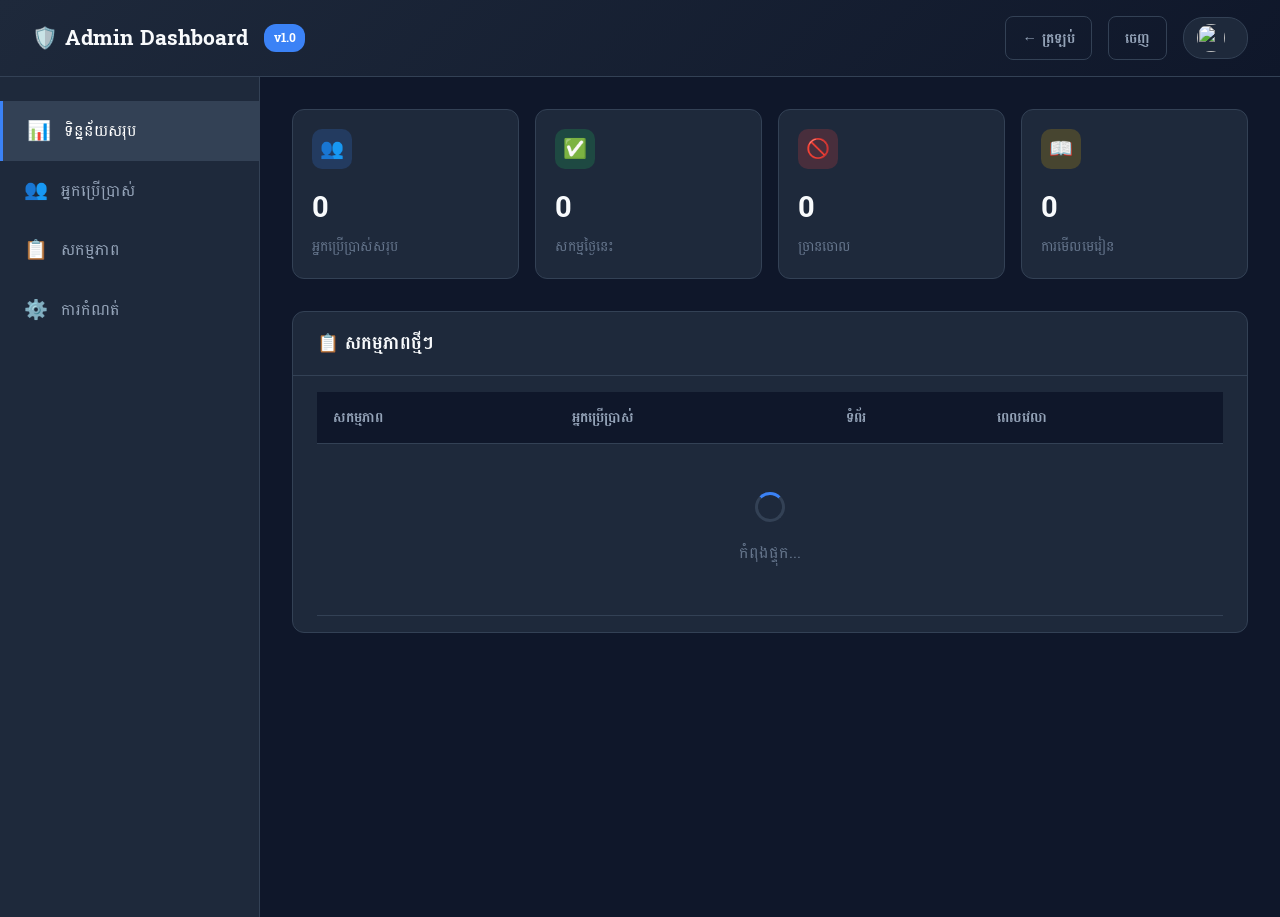
==== commit da00831e: "Create powerful admin dashboard with full user management" ====
--- a/admin.html
+++ b/admin.html
@@ -11,279 +11,807 @@
         
         body {
             min-height: 100vh;
-            background: #f1f5f9;
+            background: #0f172a;
             font-family: 'Battambang', sans-serif;
-        }
-        
+            color: #e2e8f0;
+        }
+        
+        /* Header */
         .header {
-            background: linear-gradient(135deg, #1e3a8a 0%, #3b82f6 100%);
-            color: white;
-            padding: 1.5rem 2rem;
+            background: linear-gradient(135deg, #1e293b 0%, #0f172a 100%);
+            border-bottom: 1px solid #334155;
+            padding: 1rem 2rem;
             display: flex;
             justify-content: space-between;
             align-items: center;
+            position: sticky;
+            top: 0;
+            z-index: 100;
+        }
+        
+        .header-left {
+            display: flex;
+            align-items: center;
+            gap: 1rem;
         }
         
         .header-title {
-            font-size: 1.5rem;
+            font-size: 1.3rem;
             font-weight: 700;
-        }
-        
-        .header-actions {
+            color: #f8fafc;
+        }
+        
+        .header-badge {
+            background: #3b82f6;
+            color: white;
+            padding: 0.2rem 0.6rem;
+            border-radius: 12px;
+            font-size: 0.75rem;
+            font-weight: 600;
+        }
+        
+        .header-right {
             display: flex;
             gap: 1rem;
             align-items: center;
         }
         
-        .user-info {
+        .user-pill {
             display: flex;
             align-items: center;
-            gap: 0.8rem;
-        }
-        
-        .user-avatar {
-            width: 36px;
-            height: 36px;
+            gap: 0.6rem;
+            background: #1e293b;
+            border: 1px solid #334155;
+            padding: 0.4rem 0.8rem;
+            border-radius: 20px;
+        }
+        
+        .user-pill img {
+            width: 28px;
+            height: 28px;
             border-radius: 50%;
-            border: 2px solid white;
-        }
-        
-        .back-btn {
-            padding: 0.6rem 1.2rem;
-            background: rgba(255,255,255,0.2);
-            border: 1px solid rgba(255,255,255,0.3);
-            color: white;
-            border-radius: 8px;
-            cursor: pointer;
-            font-family: 'Battambang', sans-serif;
-            font-size: 0.9rem;
-        }
-        
-        .back-btn:hover {
-            background: rgba(255,255,255,0.3);
-        }
-        
-        .container {
-            max-width: 1200px;
-            margin: 2rem auto;
-            padding: 0 1rem;
-        }
-        
-        .stats-grid {
-            display: grid;
-            grid-template-columns: repeat(auto-fit, minmax(250px, 1fr));
-            gap: 1.5rem;
-            margin-bottom: 2rem;
-        }
-        
-        .stat-card {
-            background: white;
-            border-radius: 16px;
-            padding: 1.5rem;
-            box-shadow: 0 4px 6px -1px rgba(0,0,0,0.1);
-        }
-        
-        .stat-icon {
-            font-size: 2rem;
-            margin-bottom: 0.5rem;
-        }
-        
-        .stat-value {
-            font-size: 2rem;
-            font-weight: 700;
-            color: #1e3a8a;
-        }
-        
-        .stat-label {
-            font-size: 0.9rem;
-            color: #64748b;
-        }
-        
-        .section {
-            background: white;
-            border-radius: 16px;
-            padding: 1.5rem;
-            margin-bottom: 1.5rem;
-            box-shadow: 0 4px 6px -1px rgba(0,0,0,0.1);
-        }
-        
-        .section-title {
-            font-size: 1.2rem;
-            font-weight: 700;
-            color: #1e3a8a;
-            margin-bottom: 1rem;
-            padding-bottom: 0.5rem;
-            border-bottom: 2px solid #e2e8f0;
-        }
-        
-        .table-container {
-            overflow-x: auto;
-        }
-        
-        table {
-            width: 100%;
-            border-collapse: collapse;
-        }
-        
-        th, td {
-            padding: 0.8rem 1rem;
-            text-align: left;
-            border-bottom: 1px solid #e2e8f0;
-        }
-        
-        th {
-            background: #f8fafc;
-            font-weight: 600;
-            color: #475569;
-        }
-        
-        tr:hover {
-            background: #f8fafc;
-        }
-        
-        .user-cell {
-            display: flex;
-            align-items: center;
-            gap: 0.8rem;
-        }
-        
-        .user-cell img {
-            width: 32px;
-            height: 32px;
-            border-radius: 50%;
-        }
-        
-        .badge {
-            padding: 0.3rem 0.8rem;
-            border-radius: 20px;
-            font-size: 0.8rem;
-            font-weight: 600;
-        }
-        
-        .badge-login {
-            background: #dcfce7;
-            color: #16a34a;
-        }
-        
-        .badge-view {
-            background: #dbeafe;
-            color: #2563eb;
-        }
-        
-        .badge-exercise {
-            background: #fef3c7;
-            color: #d97706;
-        }
-        
-        .loading {
-            text-align: center;
-            padding: 3rem;
-            color: #64748b;
-        }
-        
-        .refresh-btn {
-            padding: 0.6rem 1.2rem;
-            background: #3b82f6;
-            color: white;
+        }
+        
+        .user-pill span {
+            font-size: 0.85rem;
+            color: #94a3b8;
+        }
+        
+        .btn {
+            padding: 0.5rem 1rem;
             border: none;
             border-radius: 8px;
             cursor: pointer;
             font-family: 'Battambang', sans-serif;
             font-size: 0.9rem;
-        }
-        
-        .refresh-btn:hover {
+            font-weight: 600;
+            transition: all 0.2s;
+        }
+        
+        .btn-ghost {
+            background: transparent;
+            color: #94a3b8;
+            border: 1px solid #334155;
+        }
+        
+        .btn-ghost:hover {
+            background: #1e293b;
+            color: white;
+        }
+        
+        .btn-danger {
+            background: #dc2626;
+            color: white;
+        }
+        
+        .btn-danger:hover {
+            background: #b91c1c;
+        }
+        
+        .btn-success {
+            background: #16a34a;
+            color: white;
+        }
+        
+        .btn-success:hover {
+            background: #15803d;
+        }
+        
+        .btn-primary {
+            background: #3b82f6;
+            color: white;
+        }
+        
+        .btn-primary:hover {
             background: #2563eb;
         }
         
-        .sheet-link {
+        .btn-warning {
+            background: #d97706;
+            color: white;
+        }
+        
+        .btn-warning:hover {
+            background: #b45309;
+        }
+        
+        .btn-sm {
+            padding: 0.3rem 0.6rem;
+            font-size: 0.8rem;
+        }
+        
+        /* Main Layout */
+        .main {
+            display: flex;
+            min-height: calc(100vh - 60px);
+        }
+        
+        /* Sidebar */
+        .sidebar {
+            width: 260px;
+            background: #1e293b;
+            border-right: 1px solid #334155;
+            padding: 1.5rem 0;
+        }
+        
+        .sidebar-menu {
+            list-style: none;
+        }
+        
+        .sidebar-item {
+            padding: 0.8rem 1.5rem;
+            cursor: pointer;
+            display: flex;
+            align-items: center;
+            gap: 0.8rem;
+            color: #94a3b8;
+            transition: all 0.2s;
+        }
+        
+        .sidebar-item:hover, .sidebar-item.active {
+            background: #334155;
+            color: white;
+        }
+        
+        .sidebar-item.active {
+            border-left: 3px solid #3b82f6;
+        }
+        
+        .sidebar-icon {
+            font-size: 1.2rem;
+        }
+        
+        /* Content */
+        .content {
+            flex: 1;
+            padding: 2rem;
+            overflow-y: auto;
+        }
+        
+        /* Stats Cards */
+        .stats-grid {
+            display: grid;
+            grid-template-columns: repeat(4, 1fr);
+            gap: 1rem;
+            margin-bottom: 2rem;
+        }
+        
+        .stat-card {
+            background: #1e293b;
+            border: 1px solid #334155;
+            border-radius: 12px;
+            padding: 1.2rem;
+            transition: all 0.2s;
+        }
+        
+        .stat-card:hover {
+            border-color: #3b82f6;
+            transform: translateY(-2px);
+        }
+        
+        .stat-header {
+            display: flex;
+            justify-content: space-between;
+            align-items: center;
+            margin-bottom: 0.8rem;
+        }
+        
+        .stat-icon {
+            width: 40px;
+            height: 40px;
+            border-radius: 10px;
+            display: flex;
+            align-items: center;
+            justify-content: center;
+            font-size: 1.2rem;
+        }
+        
+        .stat-icon.blue { background: rgba(59, 130, 246, 0.2); }
+        .stat-icon.green { background: rgba(34, 197, 94, 0.2); }
+        .stat-icon.red { background: rgba(239, 68, 68, 0.2); }
+        .stat-icon.yellow { background: rgba(234, 179, 8, 0.2); }
+        
+        .stat-value {
+            font-size: 1.8rem;
+            font-weight: 700;
+            color: #f8fafc;
+        }
+        
+        .stat-label {
+            font-size: 0.85rem;
+            color: #64748b;
+        }
+        
+        /* Panels */
+        .panel {
+            background: #1e293b;
+            border: 1px solid #334155;
+            border-radius: 12px;
+            margin-bottom: 1.5rem;
+        }
+        
+        .panel-header {
+            display: flex;
+            justify-content: space-between;
+            align-items: center;
+            padding: 1rem 1.5rem;
+            border-bottom: 1px solid #334155;
+        }
+        
+        .panel-title {
+            font-size: 1.1rem;
+            font-weight: 700;
+            color: #f8fafc;
+        }
+        
+        .panel-body {
+            padding: 1rem 1.5rem;
+        }
+        
+        /* Table */
+        .table-container {
+            overflow-x: auto;
+        }
+        
+        table {
+            width: 100%;
+            border-collapse: collapse;
+        }
+        
+        th, td {
+            padding: 0.8rem 1rem;
+            text-align: left;
+            border-bottom: 1px solid #334155;
+        }
+        
+        th {
+            background: #0f172a;
+            font-weight: 600;
+            color: #94a3b8;
+            font-size: 0.85rem;
+            text-transform: uppercase;
+        }
+        
+        tr:hover {
+            background: rgba(59, 130, 246, 0.05);
+        }
+        
+        /* User Cell */
+        .user-cell {
+            display: flex;
+            align-items: center;
+            gap: 0.8rem;
+        }
+        
+        .user-cell img {
+            width: 36px;
+            height: 36px;
+            border-radius: 50%;
+            border: 2px solid #334155;
+        }
+        
+        .user-name {
+            font-weight: 600;
+            color: #f8fafc;
+        }
+        
+        .user-email {
+            font-size: 0.8rem;
+            color: #64748b;
+        }
+        
+        /* Badges */
+        .badge {
+            padding: 0.25rem 0.6rem;
+            border-radius: 12px;
+            font-size: 0.75rem;
+            font-weight: 600;
+        }
+        
+        .badge-success {
+            background: rgba(34, 197, 94, 0.2);
+            color: #22c55e;
+        }
+        
+        .badge-danger {
+            background: rgba(239, 68, 68, 0.2);
+            color: #ef4444;
+        }
+        
+        .badge-warning {
+            background: rgba(234, 179, 8, 0.2);
+            color: #eab308;
+        }
+        
+        .badge-info {
+            background: rgba(59, 130, 246, 0.2);
             color: #3b82f6;
-            text-decoration: none;
+        }
+        
+        /* Actions */
+        .actions {
+            display: flex;
+            gap: 0.5rem;
+        }
+        
+        /* Input Group */
+        .input-group {
+            display: flex;
+            gap: 0.5rem;
+        }
+        
+        .input {
+            flex: 1;
+            padding: 0.6rem 1rem;
+            background: #0f172a;
+            border: 1px solid #334155;
+            border-radius: 8px;
+            color: white;
+            font-family: 'Battambang', sans-serif;
+            font-size: 0.9rem;
+        }
+        
+        .input:focus {
+            outline: none;
+            border-color: #3b82f6;
+        }
+        
+        .input::placeholder {
+            color: #64748b;
+        }
+        
+        /* Search */
+        .search-box {
+            position: relative;
+        }
+        
+        .search-box input {
+            padding-left: 2.5rem;
+        }
+        
+        .search-box::before {
+            content: "🔍";
+            position: absolute;
+            left: 0.8rem;
+            top: 50%;
+            transform: translateY(-50%);
+        }
+        
+        /* Modal */
+        .modal-overlay {
+            display: none;
+            position: fixed;
+            top: 0;
+            left: 0;
+            width: 100%;
+            height: 100%;
+            background: rgba(0, 0, 0, 0.7);
+            z-index: 1000;
+            align-items: center;
+            justify-content: center;
+        }
+        
+        .modal-overlay.active {
+            display: flex;
+        }
+        
+        .modal {
+            background: #1e293b;
+            border: 1px solid #334155;
+            border-radius: 16px;
+            padding: 1.5rem;
+            max-width: 400px;
+            width: 90%;
+        }
+        
+        .modal-title {
+            font-size: 1.2rem;
+            font-weight: 700;
+            color: #f8fafc;
+            margin-bottom: 1rem;
+        }
+        
+        .modal-text {
+            color: #94a3b8;
+            margin-bottom: 0.5rem;
+        }
+        
+        .modal-highlight {
+            color: #3b82f6;
             font-weight: 600;
         }
         
-        .sheet-link:hover {
-            text-decoration: underline;
+        .modal-actions {
+            display: flex;
+            gap: 1rem;
+            justify-content: flex-end;
+            margin-top: 1.5rem;
+        }
+        
+        /* Toast */
+        .toast {
+            position: fixed;
+            bottom: 2rem;
+            right: 2rem;
+            padding: 1rem 1.5rem;
+            border-radius: 10px;
+            color: white;
+            font-weight: 600;
+            z-index: 2000;
+            transform: translateX(120%);
+            transition: transform 0.3s;
+        }
+        
+        .toast.show {
+            transform: translateX(0);
+        }
+        
+        .toast-success {
+            background: #16a34a;
+        }
+        
+        .toast-error {
+            background: #dc2626;
+        }
+        
+        .toast-info {
+            background: #3b82f6;
+        }
+        
+        /* Loading */
+        .loading {
+            text-align: center;
+            padding: 3rem;
+            color: #64748b;
+        }
+        
+        .spinner {
+            border: 3px solid #334155;
+            border-top: 3px solid #3b82f6;
+            border-radius: 50%;
+            width: 30px;
+            height: 30px;
+            animation: spin 1s linear infinite;
+            margin: 0 auto 1rem;
+        }
+        
+        @keyframes spin {
+            0% { transform: rotate(0deg); }
+            100% { transform: rotate(360deg); }
+        }
+        
+        /* Empty State */
+        .empty-state {
+            text-align: center;
+            padding: 3rem;
+            color: #64748b;
+        }
+        
+        .empty-state-icon {
+            font-size: 3rem;
+            margin-bottom: 1rem;
+        }
+        
+        /* Tab Navigation */
+        .tab-nav {
+            display: flex;
+            gap: 0.5rem;
+            margin-bottom: 1rem;
+        }
+        
+        .tab-btn {
+            padding: 0.5rem 1rem;
+            background: transparent;
+            border: 1px solid #334155;
+            border-radius: 8px;
+            color: #94a3b8;
+            cursor: pointer;
+            font-family: 'Battambang', sans-serif;
+            font-size: 0.9rem;
+        }
+        
+        .tab-btn.active {
+            background: #3b82f6;
+            border-color: #3b82f6;
+            color: white;
+        }
+        
+        /* Responsive */
+        @media (max-width: 768px) {
+            .sidebar {
+                display: none;
+            }
+            .stats-grid {
+                grid-template-columns: repeat(2, 1fr);
+            }
         }
     </style>
 </head>
 <body>
+    <!-- Header -->
     <header class="header">
-        <h1 class="header-title">📊 Admin Dashboard</h1>
-        <div class="header-actions">
-            <a href="https://docs.google.com/spreadsheets/d/1l9V4UVnve5cp9ut5Rghq6HbouIcmZEASnyBq2fYlg0M/edit?gid=0#gid=0" target="_blank" class="sheet-link">📋 Google Sheet</a>
-            <button class="refresh-btn" onclick="loadData()">🔄 ផ្ទុកឡើងវិញ</button>
-            <button class="back-btn" onclick="window.location.href='index.html'">← ត្រឡប់</button>
-            <div class="user-info">
-                <img id="userAvatar" class="user-avatar" src="" alt="">
-                <span id="userName"></span>
+        <div class="header-left">
+            <h1 class="header-title">🛡️ Admin Dashboard</h1>
+            <span class="header-badge">v1.0</span>
+        </div>
+        <div class="header-right">
+            <button class="btn btn-ghost" onclick="window.location.href='index.html'">← ត្រឡប់</button>
+            <button class="btn btn-ghost" onclick="signOut()">ចេញ</button>
+            <div class="user-pill">
+                <img id="adminAvatar" src="" alt="">
+                <span id="adminName"></span>
             </div>
         </div>
     </header>
     
-    <div class="container">
-        <div class="stats-grid">
-            <div class="stat-card">
-                <div class="stat-icon">👥</div>
-                <div class="stat-value" id="totalUsers">0</div>
-                <div class="stat-label">សិស្សសរុប</div>
+    <!-- Main -->
+    <div class="main">
+        <!-- Sidebar -->
+        <nav class="sidebar">
+            <ul class="sidebar-menu">
+                <li class="sidebar-item active" onclick="showSection('overview')">
+                    <span class="sidebar-icon">📊</span> ទិន្នន័យសរុប
+                </li>
+                <li class="sidebar-item" onclick="showSection('users')">
+                    <span class="sidebar-icon">👥</span> អ្នកប្រើប្រាស់
+                </li>
+                <li class="sidebar-item" onclick="showSection('activity')">
+                    <span class="sidebar-icon">📋</span> សកម្មភាព
+                </li>
+                <li class="sidebar-item" onclick="showSection('settings')">
+                    <span class="sidebar-icon">⚙️</span> ការកំណត់
+                </li>
+            </ul>
+        </nav>
+        
+        <!-- Content -->
+        <main class="content">
+            <!-- Overview Section -->
+            <div id="section-overview">
+                <div class="stats-grid">
+                    <div class="stat-card">
+                        <div class="stat-header">
+                            <div class="stat-icon blue">👥</div>
+                        </div>
+                        <div class="stat-value" id="statUsers">0</div>
+                        <div class="stat-label">អ្នកប្រើប្រាស់សរុប</div>
+                    </div>
+                    <div class="stat-card">
+                        <div class="stat-header">
+                            <div class="stat-icon green">✅</div>
+                        </div>
+                        <div class="stat-value" id="statActive">0</div>
+                        <div class="stat-label">សកម្មថ្ងៃនេះ</div>
+                    </div>
+                    <div class="stat-card">
+                        <div class="stat-header">
+                            <div class="stat-icon red">🚫</div>
+                        </div>
+                        <div class="stat-value" id="statBlocked">0</div>
+                        <div class="stat-label">ច្រានចោល</div>
+                    </div>
+                    <div class="stat-card">
+                        <div class="stat-header">
+                            <div class="stat-icon yellow">📖</div>
+                        </div>
+                        <div class="stat-value" id="statViews">0</div>
+                        <div class="stat-label">ការមើលមេរៀន</div>
+                    </div>
+                </div>
+                
+                <!-- Recent Activity -->
+                <div class="panel">
+                    <div class="panel-header">
+                        <h2 class="panel-title">📋 សកម្មភាពថ្មីៗ</h2>
+                    </div>
+                    <div class="panel-body">
+                        <div class="table-container">
+                            <table>
+                                <thead>
+                                    <tr>
+                                        <th>សកម្មភាព</th>
+                                        <th>អ្នកប្រើប្រាស់</th>
+                                        <th>ទំព័រ</th>
+                                        <th>ពេលវេលា</th>
+                                    </tr>
+                                </thead>
+                                <tbody id="overviewActivity">
+                                    <tr><td colspan="4" class="loading"><div class="spinner"></div>កំពុងផ្ទុក...</td></tr>
+                                </tbody>
+                            </table>
+                        </div>
+                    </div>
+                </div>
             </div>
-            <div class="stat-card">
-                <div class="stat-icon">🔐</div>
-                <div class="stat-value" id="totalLogins">0</div>
-                <div class="stat-label">ចូលសរុប</div>
+            
+            <!-- Users Section -->
+            <div id="section-users" style="display:none;">
+                <div class="panel">
+                    <div class="panel-header">
+                        <h2 class="panel-title">👥 គ្រប់គ្រងអ្នកប្រើប្រាស់</h2>
+                        <div class="input-group">
+                            <div class="search-box">
+                                <input type="text" class="input" id="searchUser" placeholder="ស្វែងរក..." oninput="filterUsers()">
+                            </div>
+                            <button class="btn btn-primary" onclick="showAddUserModal()">+ បន្ថែម</button>
+                        </div>
+                    </div>
+                    <div class="panel-body">
+                        <div class="tab-nav">
+                            <button class="tab-btn active" onclick="filterByStatus('all', this)">ទាំងអស់</button>
+                            <button class="tab-btn" onclick="filterByStatus('allowed', this)">✅ អនុញ្ញាតិ</button>
+                            <button class="tab-btn" onclick="filterByStatus('blocked', this)">🚫 ច្រានចោល</button>
+                            <button class="tab-btn" onclick="filterByStatus('new', this)">🆕 ថ្មី</button>
+                        </div>
+                        <div class="table-container">
+                            <table>
+                                <thead>
+                                    <tr>
+                                        <th>រូបភាព</th>
+                                        <th>ឈ្មោះ</th>
+                                        <th>Email</th>
+                                        <th>ស្ថានភាព</th>
+                                        <th>ចូលចុងក្រោយ</th>
+                                        <th>សកម្មភាព</th>
+                                    </tr>
+                                </thead>
+                                <tbody id="usersTable">
+                                    <tr><td colspan="6" class="loading"><div class="spinner"></div>កំពុងផ្ទុក...</td></tr>
+                                </tbody>
+                            </table>
+                        </div>
+                    </div>
+                </div>
             </div>
-            <div class="stat-card">
-                <div class="stat-icon">📖</div>
-                <div class="stat-value" id="totalViews">0</div>
-                <div class="stat-label">មើលមេរៀន</div>
+            
+            <!-- Activity Section -->
+            <div id="section-activity" style="display:none;">
+                <div class="panel">
+                    <div class="panel-header">
+                        <h2 class="panel-title">📋 ប្រវត្តិសកម្មភាព</h2>
+                        <button class="btn btn-danger" onclick="clearActivity()">🗑️ លុបទាំងអស់</button>
+                    </div>
+                    <div class="panel-body">
+                        <div class="table-container">
+                            <table>
+                                <thead>
+                                    <tr>
+                                        <th>សកម្មភាព</th>
+                                        <th>អ្នកប្រើប្រាស់</th>
+                                        <th>Email</th>
+                                        <th>ទំព័រ</th>
+                                        <th>ពេលវេលា</th>
+                                    </tr>
+                                </thead>
+                                <tbody id="activityTable">
+                                    <tr><td colspan="5" class="loading"><div class="spinner"></div>កំពុងផ្ទុក...</td></tr>
+                                </tbody>
+                            </table>
+                        </div>
+                    </div>
+                </div>
             </div>
-            <div class="stat-card">
-                <div class="stat-icon">✏️</div>
-                <div class="stat-value" id="totalExercises">0</div>
-                <div class="stat-label">ធ្វើលំហាត់</div>
+            
+            <!-- Settings Section -->
+            <div id="section-settings" style="display:none;">
+                <div class="panel">
+                    <div class="panel-header">
+                        <h2 class="panel-title">⚙️ ការកំណត់ Firebase</h2>
+                    </div>
+                    <div class="panel-body">
+                        <h3 style="color:#3b82f6;margin-bottom:1rem;">Firestore Collections</h3>
+                        <p style="color:#94a3b8;margin-bottom:1rem;">សូមប្រាកដថាអ្នកបានកំណត់ Firestore Rules៖</p>
+                        <pre style="background:#0f172a;padding:1rem;border-radius:8px;color:#22c55e;font-size:0.85rem;overflow-x:auto;">
+rules_version = '2';
+service cloud.firestore {
+  match /databases/{database}/documents {
+    match /{document=**} {
+      allow read, write: if request.auth != null;
+    }
+  }
+}
+                        </pre>
+                        <h3 style="color:#3b82f6;margin:1.5rem 0 1rem;">Collections ដែលប្រើ៖</h3>
+                        <ul style="color:#94a3b8;list-style:disc;padding-left:1.5rem;">
+                            <li><strong>users</strong> - ព័ត៌មានអ្នកប្រើប្រាស់</li>
+                            <li><strong>activity</strong> - ប្រវត្តិសកម្មភាព</li>
+                            <li><strong>allowedEmails</strong> - Email ដែលអនុញ្ញាតិ</li>
+                            <li><strong>blockedEmails</strong> - Email ដែលច្រានចោល</li>
+                        </ul>
+                    </div>
+                </div>
             </div>
-        </div>
-        
-        <div class="section">
-            <h2 class="section-title">👥 គណនីសិស្ស</h2>
-            <div class="table-container">
-                <table>
-                    <thead>
-                        <tr>
-                            <th>រូបភាព</th>
-                            <th>ឈ្មោះ</th>
-                            <th>Email</th>
-                            <th>ចូលដំបូង</th>
-                            <th>ចូលចុងក្រោយ</th>
-                        </tr>
-                    </thead>
-                    <tbody id="usersTable">
-                        <tr><td colspan="5" class="loading">កំពុងផ្ទុក...</td></tr>
-                    </tbody>
-                </table>
-            </div>
-        </div>
-        
-        <div class="section">
-            <h2 class="section-title">📋 សកម្មភាពថ្មីៗ</h2>
-            <div class="table-container">
-                <table>
-                    <thead>
-                        <tr>
-                            <th>សកម្មភាព</th>
-                            <th>សិស្ស</th>
-                            <th>ទំព័រ</th>
-                            <th>ពេលវេលា</th>
-                        </tr>
-                    </thead>
-                    <tbody id="activityTable">
-                        <tr><td colspan="4" class="loading">កំពុងផ្ទុក...</td></tr>
-                    </tbody>
-                </table>
+        </main>
+    </div>
+    
+    <!-- Add User Modal -->
+    <div class="modal-overlay" id="addUserModal">
+        <div class="modal">
+            <h3 class="modal-title">➕ បន្ថែមអ្នកប្រើប្រាស់</h3>
+            <p class="modal-text">បញ្ចូល Email ដើម្បីអនុញ្ញាតិ៖</p>
+            <input type="email" class="input" id="newUserEmail" placeholder="example@gmail.com" style="width:100%;margin-top:0.5rem;">
+            <div class="modal-actions">
+                <button class="btn btn-ghost" onclick="closeModal('addUserModal')">បោះបង់</button>
+                <button class="btn btn-primary" onclick="addAllowedUser()">បន្ថែម</button>
             </div>
         </div>
     </div>
+    
+    <!-- Block User Modal -->
+    <div class="modal-overlay" id="blockUserModal">
+        <div class="modal">
+            <h3 class="modal-title">🚫 ច្រានចោលអ្នកប្រើប្រាស់</h3>
+            <p class="modal-text">តើអ្នកពិតជាចង់ច្រានចោលអ្នកប្រើប្រាស់នេះមែនទេ?</p>
+            <p class="modal-highlight" id="blockUserName" style="margin-top:0.5rem;"></p>
+            <div class="modal-actions">
+                <button class="btn btn-ghost" onclick="closeModal('blockUserModal')">បោះបង់</button>
+                <button class="btn btn-warning" onclick="confirmBlock()">ច្រានចោល</button>
+            </div>
+        </div>
+    </div>
+    
+    <!-- Unblock User Modal -->
+    <div class="modal-overlay" id="unblockUserModal">
+        <div class="modal">
+            <h3 class="modal-title">✅ អនុញ្ញាតិអ្នកប្រើប្រាស់</h3>
+            <p class="modal-text">តើអ្នកពិតជាចង់អនុញ្ញាតិអ្នកប្រើប្រាស់នេះមែនទេ?</p>
+            <p class="modal-highlight" id="unblockUserName" style="margin-top:0.5rem;"></p>
+            <div class="modal-actions">
+                <button class="btn btn-ghost" onclick="closeModal('unblockUserModal')">បោះបង់</button>
+                <button class="btn btn-success" onclick="confirmUnblock()">អនុញ្ញាតិ</button>
+            </div>
+        </div>
+    </div>
+    
+    <!-- Delete User Modal -->
+    <div class="modal-overlay" id="deleteUserModal">
+        <div class="modal">
+            <h3 class="modal-title">🗑️ លុបអ្នកប្រើប្រាស់</h3>
+            <p class="modal-text">តើអ្នកពិតជាចង់លុបអ្នកប្រើប្រាស់នេះមែនទេ?</p>
+            <p class="modal-highlight" id="deleteUserName" style="margin-top:0.5rem;"></p>
+            <p style="color:#ef4444;font-size:0.85rem;margin-top:0.5rem;">⚠️ សកម្មភាពទាំងអស់របស់អ្នកប្រើប្រាស់នេះនឹងត្រូវលុប</p>
+            <div class="modal-actions">
+                <button class="btn btn-ghost" onclick="closeModal('deleteUserModal')">បោះបង់</button>
+                <button class="btn btn-danger" onclick="confirmDelete()">លុប</button>
+            </div>
+        </div>
+    </div>
+    
+    <!-- Clear Activity Modal -->
+    <div class="modal-overlay" id="clearActivityModal">
+        <div class="modal">
+            <h3 class="modal-title">🗑️ លុបសកម្មភាពទាំងអស់</h3>
+            <p class="modal-text">តើអ្នកពិតជាចង់លុបសកម្មភាពទាំងអស់មែនទេ?</p>
+            <p style="color:#ef4444;font-size:0.85rem;margin-top:0.5rem;">⚠️ សកម្មភាពទាំងអស់នឹងត្រូវលុបជាអច្រិន្ទ</p>
+            <div class="modal-actions">
+                <button class="btn btn-ghost" onclick="closeModal('clearActivityModal')">បោះបង់</button>
+                <button class="btn btn-danger" onclick="confirmClearActivity()">លុបទាំងអស់</button>
+            </div>
+        </div>
+    </div>
+    
+    <!-- Toast -->
+    <div class="toast" id="toast"></div>
     
     <!-- Firebase SDK -->
     <script src="https://www.gstatic.com/firebasejs/10.12.0/firebase-app-compat.js"></script>
@@ -293,126 +821,186 @@
     <script src="js/firebase-config.js"></script>
     
     <script>
-        const userAvatar = document.getElementById('userAvatar');
-        const userName = document.getElementById('userName');
-        
-        // Check auth
-        auth.onAuthStateChanged((user) => {
+        // State
+        let allUsers = [];
+        let allActivity = [];
+        let currentFilter = 'all';
+        let pendingAction = null;
+        
+        // Initialize
+        auth.onAuthStateChanged(async (user) => {
             if (!user) {
                 window.location.href = 'login.html';
                 return;
             }
             
-            // Check if user is admin
             if (!isAdmin(user)) {
                 alert('អ្នកមិនមានសិទ្ធិចូលទំព័រនេះទេ។');
                 window.location.href = 'index.html';
                 return;
             }
             
-            userAvatar.src = user.photoURL || '';
-            userName.textContent = user.displayName || user.email;
-            
-            loadData();
+            document.getElementById('adminAvatar').src = user.photoURL || '';
+            document.getElementById('adminName').textContent = user.displayName || user.email;
+            
+            await loadData();
         });
         
-        // Load data from Firestore
+        // Sign Out
+        function signOut() {
+            auth.signOut().then(() => window.location.href = 'login.html');
+        }
+        
+        // Load Data
         async function loadData() {
             try {
-                // Get users
-                const usersSnapshot = await db.collection('users').get();
-                const users = usersSnapshot.docs.map(doc => ({
-                    id: doc.id,
-                    ...doc.data()
-                }));
-                
-                // Get activity
-                const activitySnapshot = await db.collection('activity')
+                // Load users
+                const usersSnap = await db.collection('users').get();
+                allUsers = usersSnap.docs.map(doc => ({ id: doc.id, ...doc.data() }));
+                
+                // Load blocked emails
+                const blockedSnap = await db.collection('blockedEmails').get();
+                const blockedEmails = blockedSnap.docs.map(doc => doc.id);
+                
+                // Mark users as blocked
+                allUsers.forEach(user => {
+                    user.status = blockedEmails.includes(user.email) ? 'blocked' : 'allowed';
+                });
+                
+                // Load activity
+                const activitySnap = await db.collection('activity')
                     .orderBy('timestamp', 'desc')
-                    .limit(50)
+                    .limit(100)
                     .get();
-                const activity = activitySnapshot.docs.map(doc => ({
-                    id: doc.id,
-                    ...doc.data()
-                }));
-                
-                // Update stats
-                document.getElementById('totalUsers').textContent = users.length || 0;
-                
-                // Count logins
-                const logins = activity.filter(a => a.action === 'login');
-                document.getElementById('totalLogins').textContent = logins.length || 0;
-                
-                // Count page views
-                const views = activity.filter(a => a.action === 'view_topic');
-                document.getElementById('totalViews').textContent = views.length || 0;
-                
-                // Count exercises
-                const exercises = activity.filter(a => a.action === 'view_exercise');
-                document.getElementById('totalExercises').textContent = exercises.length || 0;
-                
-                // Render users table
-                renderUsers(users);
-                
-                // Render activity table
-                renderActivity(activity);
+                allActivity = activitySnap.docs.map(doc => ({ id: doc.id, ...doc.data() }));
+                
+                // Calculate stats
+                const today = new Date();
+                today.setHours(0, 0, 0, 0);
+                
+                document.getElementById('statUsers').textContent = allUsers.length;
+                document.getElementById('statActive').textContent = allUsers.filter(u => {
+                    if (!u.lastLogin) return false;
+                    return new Date(u.lastLogin.seconds * 1000) >= today;
+                }).length;
+                document.getElementById('statBlocked').textContent = blockedEmails.length;
+                document.getElementById('statViews').textContent = allActivity.filter(a => a.action === 'view_topic').length;
+                
+                renderUsers();
+                renderActivity();
+                renderOverviewActivity();
                 
             } catch (error) {
                 console.error('Error loading data:', error);
-                document.getElementById('usersTable').innerHTML = 
-                    '<tr><td colspan="5" style="color:#dc2626;">មានកំហុសក្នុងការផ្ទុកទិន្នន័។</td></tr>';
-            }
-        }
-        
-        // Render users table
-        function renderUsers(users) {
+                showToast('មានកំហុសក្នុងការផ្ទុកទិន្នន័', 'error');
+            }
+        }
+        
+        // Show Section
+        function showSection(section) {
+            document.querySelectorAll('[id^="section-"]').forEach(el => el.style.display = 'none');
+            document.getElementById('section-' + section).style.display = 'block';
+            document.querySelectorAll('.sidebar-item').forEach(el => el.classList.remove('active'));
+            event.currentTarget.classList.add('active');
+        }
+        
+        // Render Users
+        function renderUsers() {
             const tbody = document.getElementById('usersTable');
-            
-            if (!users || users.length === 0) {
-                tbody.innerHTML = '<tr><td colspan="5" style="text-align:center;color:#64748b;">មិនទាន់មានសិស្សចុះឈ្មោះ</td></tr>';
+            const search = document.getElementById('searchUser').value.toLowerCase();
+            
+            let filtered = allUsers;
+            if (search) {
+                filtered = filtered.filter(u => 
+                    (u.name && u.name.toLowerCase().includes(search)) ||
+                    (u.email && u.email.toLowerCase().includes(search))
+                );
+            }
+            
+            if (currentFilter !== 'all') {
+                filtered = filtered.filter(u => u.status === currentFilter);
+            }
+            
+            if (filtered.length === 0) {
+                tbody.innerHTML = '<tr><td colspan="6" class="empty-state"><div class="empty-state-icon">👤</div>មិនមានអ្នកប្រើប្រាស់</td></tr>';
                 return;
             }
             
-            tbody.innerHTML = users.map(user => {
+            tbody.innerHTML = filtered.map(user => {
                 const lastLogin = user.lastLogin ? new Date(user.lastLogin.seconds * 1000).toLocaleString('km-KH') : '-';
+                const statusBadge = user.status === 'blocked' 
+                    ? '<span class="badge badge-danger">ច្រានចោល</span>'
+                    : '<span class="badge badge-success">អនុញ្ញាតិ</span>';
+                
                 return `
                     <tr>
-                        <td><img src="${user.photo || 'https://via.placeholder.com/32'}" style="width:32px;height:32px;border-radius:50%;"></td>
-                        <td>${user.name || 'មិនស្គាល់'}</td>
-                        <td>${user.email || '-'}</td>
+                        <td><img src="${user.photo || 'https://via.placeholder.com/36'}" style="width:36px;height:36px;border-radius:50%;"></td>
+                        <td><div class="user-name">${user.name || 'មិនស្គាល់'}</div></td>
+                        <td><div class="user-email">${user.email || '-'}</div></td>
+                        <td>${statusBadge}</td>
                         <td>${lastLogin}</td>
-                        <td>${lastLogin}</td>
+                        <td>
+                            <div class="actions">
+                                ${user.status === 'blocked' 
+                                    ? `<button class="btn btn-success btn-sm" onclick="showUnblockModal('${user.email}', '${user.name || user.email}')">✅</button>`
+                                    : `<button class="btn btn-warning btn-sm" onclick="showBlockModal('${user.email}', '${user.name || user.email}')">🚫</button>`
+                                }
+                                <button class="btn btn-danger btn-sm" onclick="showDeleteModal('${user.id}', '${user.name || user.email}')">🗑️</button>
+                            </div>
+                        </td>
                     </tr>
                 `;
             }).join('');
         }
         
-        // Render activity table
-        function renderActivity(activity) {
+        // Render Activity
+        function renderActivity() {
             const tbody = document.getElementById('activityTable');
             
-            if (!activity || activity.length === 0) {
-                tbody.innerHTML = '<tr><td colspan="4" style="text-align:center;color:#64748b;">មិនទាន់មានសកម្មភាព</td></tr>';
+            if (allActivity.length === 0) {
+                tbody.innerHTML = '<tr><td colspan="5" class="empty-state"><div class="empty-state-icon">📋</div>មិនទាន់មានសកម្មភាព</td></tr>';
                 return;
             }
             
-            tbody.innerHTML = activity.map(item => {
-                let badgeClass = 'badge-login';
-                let actionText = 'ចូល';
-                
-                if (item.action === 'view_topic') {
-                    badgeClass = 'badge-view';
-                    actionText = 'មើលមេរៀន';
-                } else if (item.action === 'view_exercise') {
-                    badgeClass = 'badge-exercise';
-                    actionText = 'ធ្វើលំហាត់';
-                }
+            tbody.innerHTML = allActivity.map(item => {
+                let badge = '<span class="badge badge-info">ចូល</span>';
+                if (item.action === 'view_topic') badge = '<span class="badge badge-success">មើលមេរៀន</span>';
+                if (item.action === 'view_exercise') badge = '<span class="badge badge-warning">ធ្វើលំហាត់</span>';
                 
                 const time = item.timestamp ? new Date(item.timestamp.seconds * 1000).toLocaleString('km-KH') : '-';
                 
                 return `
                     <tr>
-                        <td><span class="badge ${badgeClass}">${actionText}</span></td>
+                        <td>${badge}</td>
+                        <td>${item.userName || 'មិនស្គាល់'}</td>
+                        <td>${item.userEmail || '-'}</td>
+                        <td>${item.page || '-'}</td>
+                        <td>${time}</td>
+                    </tr>
+                `;
+            }).join('');
+        }
+        
+        // Render Overview Activity
+        function renderOverviewActivity() {
+            const tbody = document.getElementById('overviewActivity');
+            const recent = allActivity.slice(0, 10);
+            
+            if (recent.length === 0) {
+                tbody.innerHTML = '<tr><td colspan="4" class="empty-state"><div class="empty-state-icon">📋</div>មិនទាន់មានសកម្មភាព</td></tr>';
+                return;
+            }
+            
+            tbody.innerHTML = recent.map(item => {
+                let badge = '<span class="badge badge-info">ចូល</span>';
+                if (item.action === 'view_topic') badge = '<span class="badge badge-success">មើលមេរៀន</span>';
+                if (item.action === 'view_exercise') badge = '<span class="badge badge-warning">ធ្វើលំហាត់</span>';
+                
+                const time = item.timestamp ? new Date(item.timestamp.seconds * 1000).toLocaleString('km-KH') : '-';
+                
+                return `
+                    <tr>
+                        <td>${badge}</td>
                         <td>${item.userName || 'មិនស្គាល់'}</td>
                         <td>${item.page || '-'}</td>
                         <td>${time}</td>
@@ -420,6 +1008,180 @@
                 `;
             }).join('');
         }
+        
+        // Filter Users
+        function filterUsers() {
+            renderUsers();
+        }
+        
+        function filterByStatus(status, btn) {
+            currentFilter = status;
+            document.querySelectorAll('.tab-btn').forEach(b => b.classList.remove('active'));
+            btn.classList.add('active');
+            renderUsers();
+        }
+        
+        // Modals
+        function showAddUserModal() {
+            document.getElementById('newUserEmail').value = '';
+            document.getElementById('addUserModal').classList.add('active');
+            document.getElementById('newUserEmail').focus();
+        }
+        
+        function showBlockModal(email, name) {
+            document.getElementById('blockUserName').textContent = `${name} (${email})`;
+            pendingAction = { type: 'block', email };
+            document.getElementById('blockUserModal').classList.add('active');
+        }
+        
+        function showUnblockModal(email, name) {
+            document.getElementById('unblockUserName').textContent = `${name} (${email})`;
+            pendingAction = { type: 'unblock', email };
+            document.getElementById('unblockUserModal').classList.add('active');
+        }
+        
+        function showDeleteModal(id, name) {
+            document.getElementById('deleteUserName').textContent = name;
+            pendingAction = { type: 'delete', id };
+            document.getElementById('deleteUserModal').classList.add('active');
+        }
+        
+        function closeModal(id) {
+            document.getElementById(id).classList.remove('active');
+            pendingAction = null;
+        }
+        
+        // Actions
+        async function addAllowedUser() {
+            const email = document.getElementById('newUserEmail').value.trim();
+            
+            if (!email || !email.includes('@')) {
+                showToast('សូមបញ្ចូល email ត្រឹមត្រូវ', 'error');
+                return;
+            }
+            
+            try {
+                await db.collection('allowedEmails').doc(email).set({
+                    email,
+                    addedAt: firebase.firestore.FieldValue.serverTimestamp(),
+                    addedBy: auth.currentUser.email
+                });
+                
+                // Remove from blocked if exists
+                await db.collection('blockedEmails').doc(email).delete().catch(() => {});
+                
+                closeModal('addUserModal');
+                showToast('បានបន្ថែមអ្នកប្រើប្រាស់ដោយជោគជ័យ!', 'success');
+                await loadData();
+            } catch (error) {
+                console.error('Error:', error);
+                showToast('មានកំហុសក្នុងការបន្ថែម', 'error');
+            }
+        }
+        
+        async function confirmBlock() {
+            if (!pendingAction || pendingAction.type !== 'block') return;
+            
+            try {
+                await db.collection('blockedEmails').doc(pendingAction.email).set({
+                    email: pendingAction.email,
+                    blockedAt: firebase.firestore.FieldValue.serverTimestamp(),
+                    blockedBy: auth.currentUser.email
+                });
+                
+                await db.collection('allowedEmails').doc(pendingAction.email).delete().catch(() => {});
+                
+                closeModal('blockUserModal');
+                showToast('បានច្រានចោលអ្នកប្រើប្រាស់', 'success');
+                await loadData();
+            } catch (error) {
+                console.error('Error:', error);
+                showToast('មានកំហុសក្នុងការច្រានចោល', 'error');
+            }
+        }
+        
+        async function confirmUnblock() {
+            if (!pendingAction || pendingAction.type !== 'unblock') return;
+            
+            try {
+                await db.collection('blockedEmails').doc(pendingAction.email).delete();
+                await db.collection('allowedEmails').doc(pendingAction.email).set({
+                    email: pendingAction.email,
+                    addedAt: firebase.firestore.FieldValue.serverTimestamp(),
+                    addedBy: auth.currentUser.email
+                });
+                
+                closeModal('unblockUserModal');
+                showToast('បានអនុញ្ញាតិអ្នកប្រើប្រាស់', 'success');
+                await loadData();
+            } catch (error) {
+                console.error('Error:', error);
+                showToast('មានកំហុសក្នុងការអនុញ្ញាតិ', 'error');
+            }
+        }
+        
+        async function confirmDelete() {
+            if (!pendingAction || pendingAction.type !== 'delete') return;
+            
+            try {
+                const userDoc = await db.collection('users').doc(pendingAction.id).get();
+                const userData = userDoc.data();
+                
+                if (userData) {
+                    await db.collection('allowedEmails').doc(userData.email).delete().catch(() => {});
+                    await db.collection('blockedEmails').doc(userData.email).delete().catch(() => {});
+                }
+                
+                await db.collection('users').doc(pendingAction.id).delete();
+                
+                // Delete activity
+                const activitySnap = await db.collection('activity').where('userId', '==', pendingAction.id).get();
+                const batch = db.batch();
+                activitySnap.docs.forEach(doc => batch.delete(doc.ref));
+                await batch.commit();
+                
+                closeModal('deleteUserModal');
+                showToast('បានលុបអ្នកប្រើប្រាស់ដោយជោគជ័យ!', 'success');
+                await loadData();
+            } catch (error) {
+                console.error('Error:', error);
+                showToast('មានកំហុសក្នុងការលុប', 'error');
+            }
+        }
+        
+        // Clear Activity
+        function clearActivity() {
+            document.getElementById('clearActivityModal').classList.add('active');
+        }
+        
+        async function confirmClearActivity() {
+            try {
+                const activitySnap = await db.collection('activity').get();
+                const batch = db.batch();
+                activitySnap.docs.forEach(doc => batch.delete(doc.ref));
+                await batch.commit();
+                
+                closeModal('clearActivityModal');
+                showToast('បានលុបសកម្មភាពទាំងអស់', 'success');
+                await loadData();
+            } catch (error) {
+                console.error('Error:', error);
+                showToast('មានកំហុសក្នុងការលុប', 'error');
+            }
+        }
+        
+        // Toast
+        function showToast(message, type = 'success') {
+            const toast = document.getElementById('toast');
+            toast.textContent = message;
+            toast.className = 'toast show toast-' + type;
+            setTimeout(() => toast.classList.remove('show'), 3000);
+        }
+        
+        // Enter key for email input
+        document.getElementById('newUserEmail').addEventListener('keypress', (e) => {
+            if (e.key === 'Enter') addAllowedUser();
+        });
     </script>
 </body>
 </html>
